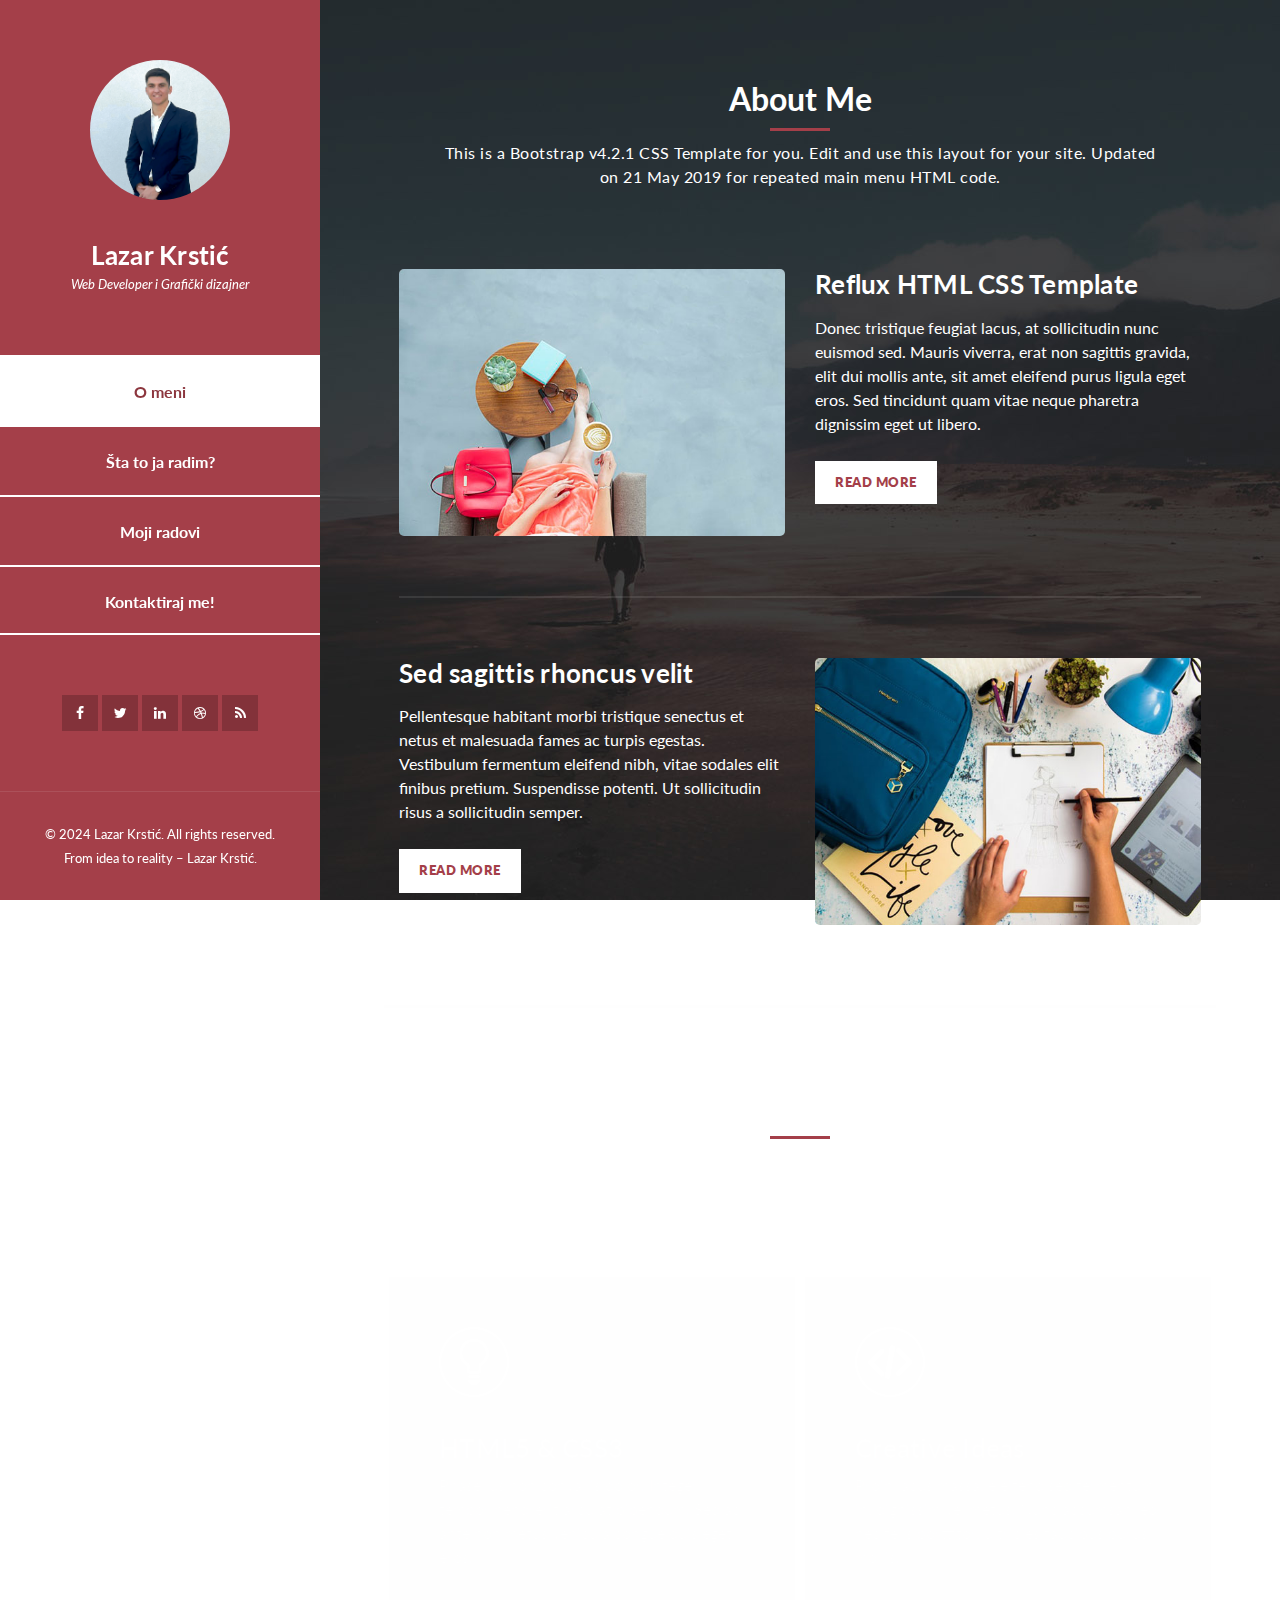
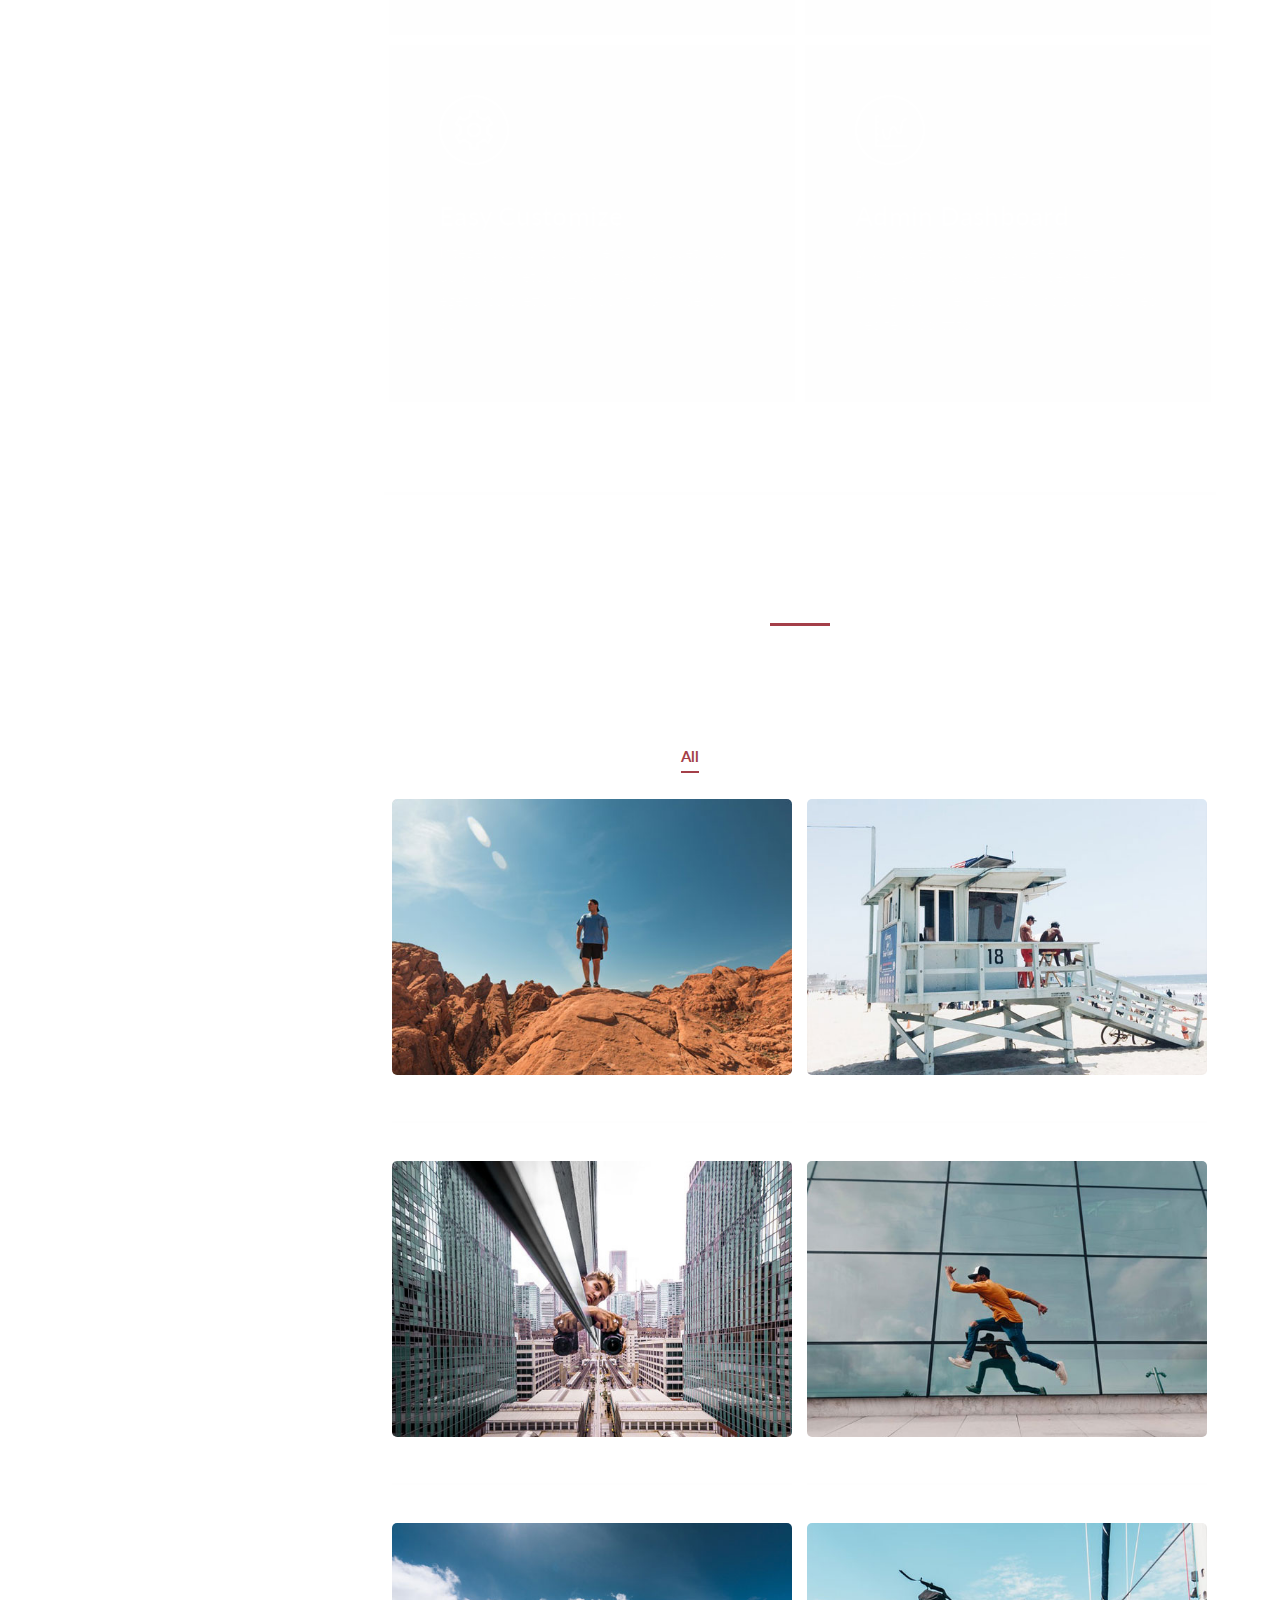
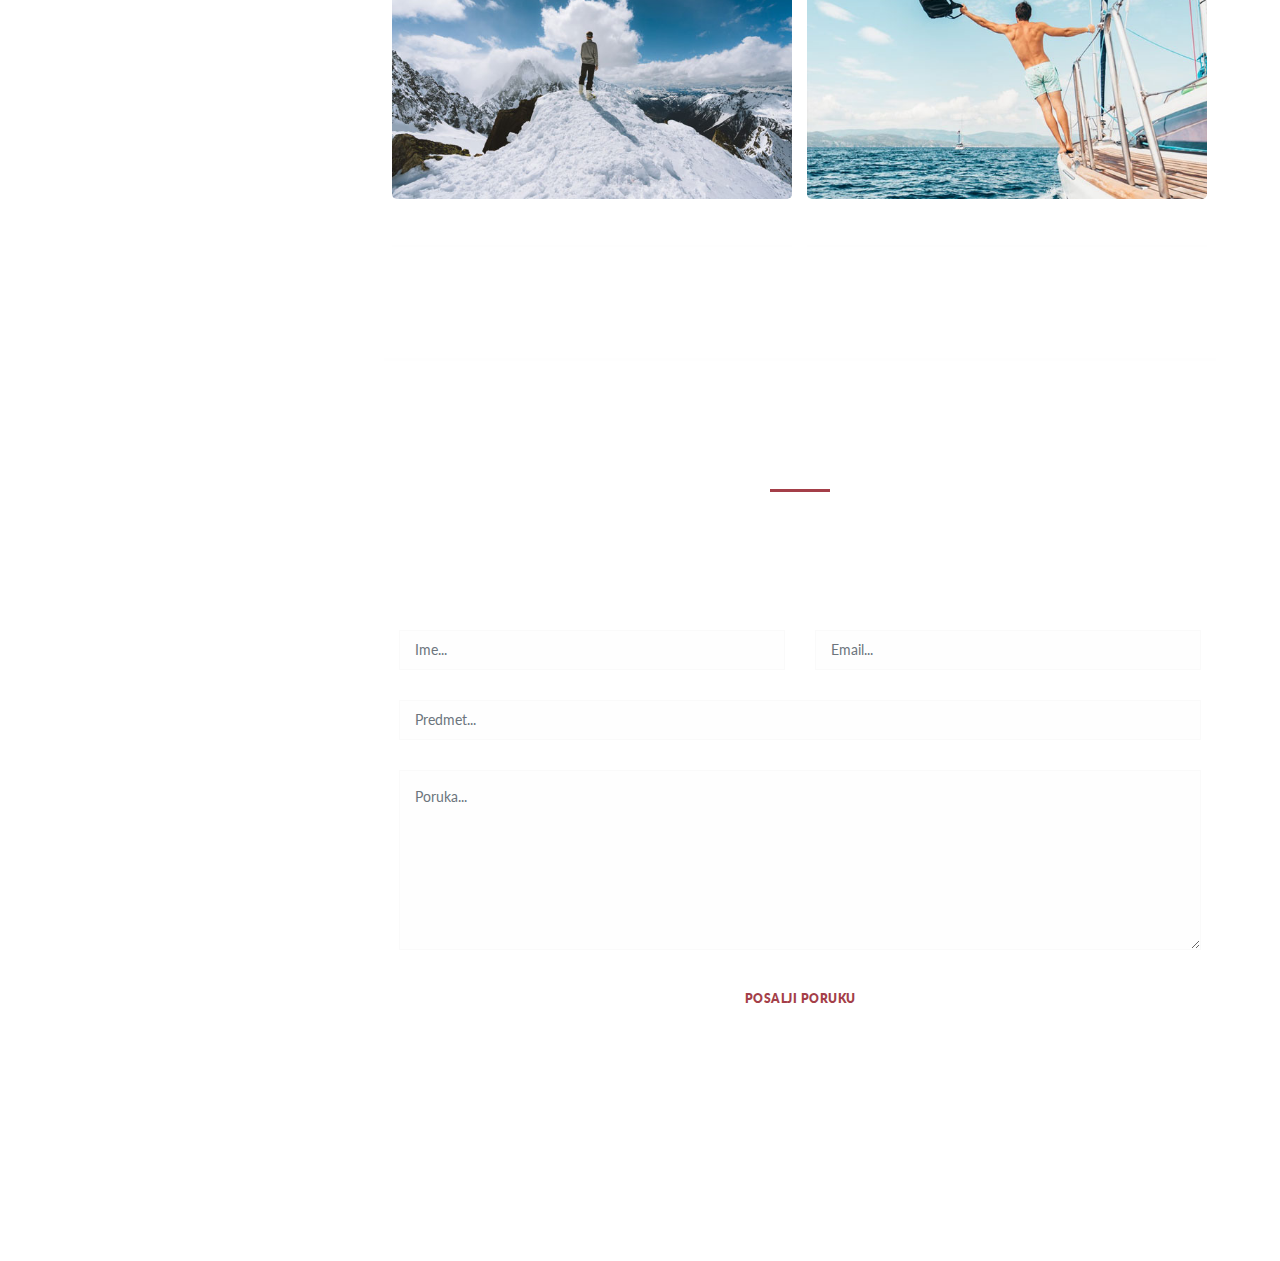
==== index.html @ d633ee65 "1.0" ====
<!DOCTYPE html>
<html lang="en">
  <head>
    <meta charset="utf-8" />
    <meta
      name="viewport"
      content="width=device-width, initial-scale=1, shrink-to-fit=no"
    />
    <meta name="description" content="" />
    <meta name="author" content="" />
    <link
      href="https://fonts.googleapis.com/css?family=Lato:100,300,400,700,900"
      rel="stylesheet"
    />

    <title>Lazar Krstić</title>
<!--
Reflux Template
https://templatemo.com/tm-531-reflux
-->
    <!-- Bootstrap core CSS -->
    <link href="vendor/bootstrap/css/bootstrap.min.css" rel="stylesheet" />

    <!-- Additional CSS Files -->
    <link rel="stylesheet" href="assets/css/fontawesome.css" />
    <link rel="stylesheet" href="assets/css/templatemo-style.css" />
    <link rel="stylesheet" href="assets/css/owl.css" />
    <link rel="stylesheet" href="assets/css/lightbox.css" />
  </head>

  <body>
    <div id="page-wraper">

      <div class="responsive-nav">
        <i class="fa fa-bars" id="menu-toggle"></i>
        <div id="menu" class="menu">
          <i class="fa fa-times" id="menu-close"></i>
          <div class="container">
            <div class="image">
              <a href="#"><img src="assets/images/author-image.jpg" alt="" /></a>
            </div>
            <div class="author-content">
              <h4>Lazar Krstić</h4>
              <span>Web Developer i Grafički dizajner</span>
            </div>
            <nav class="main-nav" role="navigation">
              <ul class="main-menu">
                <li><a href="#section1">O meni</a></li>
                <li><a href="#section2">Šta to ja radim?</a></li>
                <li><a href="#section3">Moji radovi</a></li>
                <li><a href="#section4">Kontaktiraj me!</a></li>
              </ul>
            </nav>
            <div class="social-network">
              <ul class="soial-icons">
                <li>
                  <a href="https://fb.com/templatemo"
                    ><i class="fa fa-facebook"></i
                  ></a>
                </li>
                <li>
                  <a href="#"><i class="fa fa-twitter"></i></a>
                </li>
                <li>
                  <a href="#"><i class="fa fa-linkedin"></i></a>
                </li>
                <li>
                  <a href="#"><i class="fa fa-dribbble"></i></a>
                </li>
                <li>
                  <a href="#"><i class="fa fa-rss"></i></a>
                </li>
              </ul>
            </div>
            <div class="copyright-text">
              <p>
                © 2024 Lazar Krstić. All rights reserved.
                From idea to reality – Lazar Krstić.
              </p>
            </div>
          </div>
        </div>
      </div>

      <section class="section about-me" data-section="section1">
        <div class="container">
          <div class="section-heading">
            <h2>About Me</h2>
            <div class="line-dec"></div>
            <span
              >This is a Bootstrap v4.2.1 CSS Template for you. Edit and use
              this layout for your site. Updated on 21 May 2019 for repeated main menu HTML code.</span
            >
          </div>
          <div class="left-image-post">
            <div class="row">
              <div class="col-md-6">
                <div class="left-image">
                  <img src="assets/images/left-image.jpg" alt="" />
                </div>
              </div>
              <div class="col-md-6">
                <div class="right-text">
                  <h4>Reflux HTML CSS Template</h4>
                  <p>
                    Donec tristique feugiat lacus, at sollicitudin nunc euismod
                    sed. Mauris viverra, erat non sagittis gravida, elit dui
                    mollis ante, sit amet eleifend purus ligula eget eros. Sed
                    tincidunt quam vitae neque pharetra dignissim eget ut
                    libero.
                  </p>
                  <div class="white-button">
                    <a href="#">Read More</a>
                  </div>
                </div>
              </div>
            </div>
          </div>
          <div class="right-image-post">
            <div class="row">
              <div class="col-md-6">
                <div class="left-text">
                  <h4>Sed sagittis rhoncus velit</h4>
                  <p>
                    Pellentesque habitant morbi tristique senectus et netus et
                    malesuada fames ac turpis egestas. Vestibulum fermentum
                    eleifend nibh, vitae sodales elit finibus pretium.
                    Suspendisse potenti. Ut sollicitudin risus a sollicitudin
                    semper.
                  </p>
                  <div class="white-button">
                    <a href="#">Read More</a>
                  </div>
                </div>
              </div>
              <div class="col-md-6">
                <div class="right-image">
                  <img src="assets/images/right-image.jpg" alt="" />
                </div>
              </div>
            </div>
          </div>
        </div>
      </section>

      <section class="section my-services" data-section="section2">
        <div class="container">
          <div class="section-heading">
            <h2>What I’m good at?</h2>
            <div class="line-dec"></div>
            <span
              >Curabitur leo felis, rutrum vitae varius eu, malesuada a tortor.
              Vestibulum congue leo et tellus aliquam, eu viverra nulla semper.
              Nullam eu faucibus diam. Donec eget massa ante.</span
            >
          </div>
          <div class="row">
            <div class="col-md-6">
              <div class="service-item">
                <div class="first-service-icon service-icon"></div>
                <h4>HTML5 &amp; CSS3</h4>
                <p>
                  Phasellus non convallis dolor. Integer tempor hendrerit arcu
                  at bibendum. Sed ac ante non metus vehicula congue quis eget
                  eros.
                </p>
              </div>
            </div>
            <div class="col-md-6">
              <div class="service-item">
                <div class="second-service-icon service-icon"></div>
                <h4>Creative Ideas</h4>
                <p>
                  Proin lacus massa, eleifend sed fermentum in, dignissim vel
                  metus. Nunc accumsan leo nec felis porttitor, ultricies
                  faucibus purus mollis.
                </p>
              </div>
            </div>
            <div class="col-md-6">
              <div class="service-item">
                <div class="third-service-icon service-icon"></div>
                <h4>Easy Customize</h4>
                <p>
                  Integer suscipit condimentum aliquet. Nam quis risus metus.
                  Nullam faucibus quam eget arcu pretium tincidunt. Nam libero
                  dui.
                </p>
              </div>
            </div>
            <div class="col-md-6">
              <div class="service-item">
                <div class="fourth-service-icon service-icon"></div>
                <h4>Admin Dashboard</h4>
                <p>
                  Vivamus et dui a massa venenatis fringilla. Proin lacus massa,
                  eleifend sed fermentum in, dignissim vel metus. Nunc accumsan
                  leo nec felis porttitor.
                </p>
              </div>
            </div>
          </div>
        </div>
      </section>

      <section class="section my-work" data-section="section3">
        <div class="container">
          <div class="section-heading">
            <h2>My Work</h2>
            <div class="line-dec"></div>
            <span
              >Aenean sollicitudin ex mauris, lobortis lobortis diam euismod sit
              amet. Duis ac elit vulputate, lobortis arcu quis, vehicula
              mauris.</span
            >
          </div>
          <div class="row">
            <div class="isotope-wrapper">
              <form class="isotope-toolbar">
                <label
                  ><input
                    type="radio"
                    data-type="*"
                    checked=""
                    name="isotope-filter"
                  />
                  <span>all</span></label
                >
                <label
                  ><input
                    type="radio"
                    data-type="people"
                    name="isotope-filter"
                  />
                  <span>people</span></label
                >
                <label
                  ><input
                    type="radio"
                    data-type="nature"
                    name="isotope-filter"
                  />
                  <span>nature</span></label
                >
                <label
                  ><input
                    type="radio"
                    data-type="animals"
                    name="isotope-filter"
                  />
                  <span>animals</span></label
                >
              </form>
              <div class="isotope-box">
                <div class="isotope-item" data-type="nature">
                  <figure class="snip1321">
                    <img
                      src="assets/images/portfolio-01.jpg"
                      alt="sq-sample26"
                    />
                    <figcaption>
                      <a
                        href="assets/images/portfolio-01.jpg"
                        data-lightbox="image-1"
                        data-title="Caption"
                        ><i class="fa fa-search"></i
                      ></a>
                      <h4>First Title</h4>
                      <span>free to use our template</span>
                    </figcaption>
                  </figure>
                </div>

                <div class="isotope-item" data-type="people">
                  <figure class="snip1321">
                    <img
                      src="assets/images/portfolio-02.jpg"
                      alt="sq-sample26"
                    />
                    <figcaption>
                      <a
                        href="assets/images/portfolio-02.jpg"
                        data-lightbox="image-1"
                        data-title="Caption"
                        ><i class="fa fa-search"></i
                      ></a>
                      <h4>Second Title</h4>
                      <span>please tell your friends</span>
                    </figcaption>
                  </figure>
                </div>

                <div class="isotope-item" data-type="animals">
                  <figure class="snip1321">
                    <img
                      src="assets/images/portfolio-03.jpg"
                      alt="sq-sample26"
                    />
                    <figcaption>
                      <a
                        href="assets/images/portfolio-03.jpg"
                        data-lightbox="image-1"
                        data-title="Caption"
                        ><i class="fa fa-search"></i
                      ></a>
                      <h4>Item Third</h4>
                      <span>customize anything</span>
                    </figcaption>
                  </figure>
                </div>

                <div class="isotope-item" data-type="people">
                  <figure class="snip1321">
                    <img
                      src="assets/images/portfolio-04.jpg"
                      alt="sq-sample26"
                    />
                    <figcaption>
                      <a
                        href="assets/images/portfolio-04.jpg"
                        data-lightbox="image-1"
                        data-title="Caption"
                        ><i class="fa fa-search"></i
                      ></a>
                      <h4>Item Fourth</h4>
                      <span>Re-distribution not allowed</span>
                    </figcaption>
                  </figure>
                </div>

                <div class="isotope-item" data-type="nature">
                  <figure class="snip1321">
                    <img
                      src="assets/images/portfolio-05.jpg"
                      alt="sq-sample26"
                    />
                    <figcaption>
                      <a
                        href="assets/images/portfolio-05.jpg"
                        data-lightbox="image-1"
                        data-title="Caption"
                        ><i class="fa fa-search"></i
                      ></a>
                      <h4>Fifth Awesome</h4>
                      <span>Ut sollicitudin risus</span>
                    </figcaption>
                  </figure>
                </div>

                <div class="isotope-item" data-type="animals">
                  <figure class="snip1321">
                    <img
                      src="assets/images/portfolio-06.jpg"
                      alt="sq-sample26"
                    />
                    <figcaption>
                      <a
                        href="assets/images/portfolio-06.jpg"
                        data-lightbox="image-1"
                        data-title="Caption"
                        ><i class="fa fa-search"></i
                      ></a>
                      <h4>Awesome Sixth</h4>
                      <span>Donec eget massa ante</span>
                    </figcaption>
                  </figure>
                </div>
              </div>
            </div>
          </div>
        </div>
      </section>

      <section class="section contact-me" data-section="section4">
        <div class="container">
          <div class="section-heading">
            <h2>Kontaktiraj me</h2>
            <div class="line-dec"></div>
            <span
              >Fusce eget nibh nec justo interdum condimentum. Morbi justo ex,
              efficitur at ante ac, tincidunt maximus ligula. Lorem ipsum dolor
              sit amet, consectetur adipiscing elit.</span
            >
          </div>
          <div class="row">
            <div class="right-content">
              <div class="container">
                <form id="contact" action="" method="post">
                  <div class="row">
                    <div class="col-md-6">
                      <fieldset>
                        <input
                          name="name"
                          type="text"
                          class="form-control"
                          id="name"
                          placeholder="Ime..."
                          required=""
                        />
                      </fieldset>
                    </div>
                    <div class="col-md-6">
                      <fieldset>
                        <input
                          name="email"
                          type="text"
                          class="form-control"
                          id="email"
                          placeholder="Email..."
                          required=""
                        />
                      </fieldset>
                    </div>
                    <div class="col-md-12">
                      <fieldset>
                        <input
                          name="subject"
                          type="text"
                          class="form-control"
                          id="subject"
                          placeholder="Predmet..."
                          required=""
                        />
                      </fieldset>
                    </div>
                    <div class="col-md-12">
                      <fieldset>
                        <textarea
                          name="message"
                          rows="6"
                          class="form-control"
                          id="message"
                          placeholder="Poruka..."
                          required=""
                        ></textarea>
                      </fieldset>
                    </div>
                    <div class="col-md-12">
                      <fieldset>
                        <button type="submit" id="form-submit" class="button">
                          Posalji poruku
                        </button>
                      </fieldset>
                    </div>
                  </div>
                </form>
              </div>
            </div>
          </div>
        </div>
      </section>
    </div>











    <!-- Scripts -->
    <!-- Bootstrap core JavaScript -->
    <script src="vendor/jquery/jquery.min.js"></script>
    <script src="vendor/bootstrap/js/bootstrap.bundle.min.js"></script>

    <script src="assets/js/isotope.min.js"></script>
    <script src="assets/js/owl-carousel.js"></script>
    <script src="assets/js/lightbox.js"></script>
    <script src="assets/js/custom.js"></script>
    <script>
      //according to loftblog tut
      $(".main-menu li:first").addClass("active");

      var showSection = function showSection(section, isAnimate) {
        var direction = section.replace(/#/, ""),
          reqSection = $(".section").filter(
            '[data-section="' + direction + '"]'
          ),
          reqSectionPos = reqSection.offset().top - 0;

        if (isAnimate) {
          $("body, html").animate(
            {
              scrollTop: reqSectionPos
            },
            800
          );
        } else {
          $("body, html").scrollTop(reqSectionPos);
        }
      };

      var checkSection = function checkSection() {
        $(".section").each(function() {
          var $this = $(this),
            topEdge = $this.offset().top - 80,
            bottomEdge = topEdge + $this.height(),
            wScroll = $(window).scrollTop();
          if (topEdge < wScroll && bottomEdge > wScroll) {
            var currentId = $this.data("section"),
              reqLink = $("a").filter("[href*=\\#" + currentId + "]");
            reqLink
              .closest("li")
              .addClass("active")
              .siblings()
              .removeClass("active");
          }
        });
      };

      $(".main-menu").on("click", "a", function(e) {
        e.preventDefault();
        showSection($(this).attr("href"), true);
      });

      $(window).scroll(function() {
        checkSection();
      });
    </script>
  </body>
</html>
---- assets/css/templatemo-style.css ----
/*

Reflux Template

https://templatemo.com/tm-531-reflux

*/

@import url(fontawesome.css);
@import url("https://fonts.googleapis.com/css?family=Lato:100,300,400,700,900");
body {
    font-family: 'Lato', sans-serif;
}

#page-wraper {
    background: url(../images/page-bg.jpg) no-repeat center center fixed;
    -webkit-background-size: cover;
    -moz-background-size: cover;
    -o-background-size: cover;
    background-size: cover;
    width: 100%;
}


/* Basic */

body {
    overflow-x: hidden;
}

input,
select,
textarea {
    outline: none;
}

a,
a:hover {
    text-decoration: none;
}

p {
    font-size: 16px;
    line-height: 24px;
    color: #fff;
}

h4 {
    font-size: 26px;
    font-weight: 700;
    color: #fff;
    letter-spacing: 0.25px;
}

img {
    width: 100%;
    overflow: hidden;
}

ul {
    padding: 0;
    margin: 0;
    list-style: none;
}

ul li {
    display: inline-block;
}

html {
    -webkit-box-sizing: border-box;
    -moz-box-sizing: border-box;
    box-sizing: border-box;
}

*,
*:before,
*:after {
    -webkit-box-sizing: inherit;
    -moz-box-sizing: inherit;
    box-sizing: inherit;
}

.clearfix {
    zoom: 1;
}

.clearfix:before,
.clearfix:after {
    content: "";
    display: table;
}

.clearfix:after {
    clear: both;
}

.container {
    margin: 0 auto;
}

.main-nav {
    text-align: center;
}

.main-nav li:last-child a {
    border-bottom: 2px solid #fff;
}

.main-nav li {
    display: block;
}

.main-nav li a {
    height: 70px;
    line-height: 70px;
    display: inline-block;
    font-size: 16px;
    font-weight: 700;
    color: #fff;
    width: 100%;
    transition: all 0.5s;
    border-top: 2px solid #fff;
}

.main-nav li:hover a,
.main-nav li.active a {
    background: #fff;
    color: #8c363e;
}

/* Sidebar Menu */

.menu .image {
    margin-top: 60px;
}

.menu .image img {
    width: 140px;
    height: 140px;
    border-radius: 50%;
    text-align: center;
}

.menu .author-content {
    margin: 40px 0px 60px 0px;
}

.menu .author-content h4 {
    margin-bottom: 0px;
}

.menu .author-content span {
    font-size: 13px;
    font-style: italic;
    color: #fff;
}

.menu .social-network {
    margin-top: 60px;
}

.menu .social-network ul li {
    margin: 0 3px;
}

.menu .social-network ul li a {
    width: 40px;
    height: 40px;
    display: inline-block;
    text-align: center;
    line-height: 40px;
    background-color: rgba(0, 0, 0, 0.2);
    color: #fff;
    font-size: 14px;
    transition: all 0.5s;
}

.menu .social-network ul li a:hover {
    background-color: #fff;
    color: #a43f49;
}

.menu .copyright-text {
    position: relative;
    margin-top: 60px;
}

.menu .copyright-text p {
    border-top: 1px solid rgba(250, 250, 250, 0.1);
    display: inline-block;
    width: 100%;
    padding-left: 30px;
    padding-right: 30px;
    padding-top: 30px;
    font-size: 13px;
}

.menu:before,
.menu:after {
    content: "";
    display: table;
}

.menu:after {
    clear: both;
}

.menu a {
    text-decoration: none;
    color: inherit;
}

.menu {
    text-align: center;
}

.menu::-webkit-scrollbar {
    display: none;
}

.menu {
    left: 10%;
  -webkit-transition: -webkit-transform 233ms cubic-bezier(0, 0, 0.21, 1);
  -webkit-overflow-scrolling: touch;
  background-color: #a43f49;
  box-sizing: border-box;
  height: 100vh;  
  max-height: 100vh !important;
  max-width: 80vw !important;
  min-width: 45px !important;
  outline: none;
  overflow-x: hidden !important;
  overflow-y: auto !important;
  padding: 0;
  position: fixed !important;
  top: calc(0px);  
  width: 20%;
  will-change: transform;
  z-index: 9999 !important;
}

.menu-toggle {
  color: #fff;
  cursor: pointer;
  font-size: 25px;
  position: fixed;
  right: 25px;
  top: 25px;
}

#menu-toggle {
    z-index: 999;
    cursor: pointer;
    position: fixed;
    top: 0;
    left: 0;
    color: #a43f49;
    background-color: #fff;
    width: 60px;
    height: 60px;
    text-align: center;
    display: inline-block;
    line-height: 60px;
}

.menu-close {
  cursor: pointer;
}

#menu-close {
    cursor: pointer;
    text-align: right;
    color: #a43f49;
    background-color: #fff;
    width: 100%;
    height: 60px;
    text-align: center;
    display: inline-block;
    line-height: 60px;
}


/* Section */

.section {
    color: #fff;
    width: 55%;
    right: 10%;
    left: 35%;
    position: relative;
    min-height: 100vh;
    padding-bottom: 80px;
    border-bottom: 3px solid rgba(250, 250, 250, 0.25);
}

.section-heading {
    text-align: center;
    padding: 80px 45px;
}

.section-heading h2 {
    font-size: 32px;
    font-weight: 700;
    color: #fff;
}

.section-heading .line-dec {
    width: 60px;
    height: 3px;
    background-color: #a43f49;
    margin: 10px auto;
}

.section-heading span {
    margin-top: 5px;
    font-size: 16px;
    color: #fff;
    letter-spacing: 0.5px;
}


/* Buttons */

.white-button a {
    display: inline-block;
    padding: 12px 20px;
    background-color: #fff;
    color: #a43f49;
    font-size: 13px;
    font-weight: 800;
    letter-spacing: 0.5px;
    text-transform: uppercase;
    transition: all 0.5s;
}

.white-button a:hover {
    background-color: #a43f49;
    color: #fff;
}

button {
    display: inline-block;
    padding: 10px 20px;
    background-color: #fff;
    color: #a43f49;
    font-size: 12px;
    font-weight: 800;
    letter-spacing: 0.5px;
    text-transform: uppercase;
    transition: all 0.5s;
    border: none;
    outline: none;
    cursor: pointer;
}

button:hover {
    outline: none;
    background-color: #a43f49;
    color: #fff;
}


/* Left & Right Post */

.right-image-post {
    margin-top: 60px;
    padding-top: 60px;
    border-top: 2px solid rgba(250, 250, 250, 0.1);
}

.left-image img,
.right-image img {
    border-radius: 5px;
}

.right-image-post h4,
.left-image-post h4 {
    margin-top: 30px;
}

.right-image-post p,
.left-image-post p {
    margin-top: 20px;
}

.right-image-post .white-button,
.left-image-post .white-button {
    margin-top: 30px;
}


/* Services */

.my-services .col-md-6 {
    padding-left: 5px;
    padding-right: 5px;
}

.service-item {
    margin-bottom: 10px;
    padding: 50px;
    background-color: rgba(250, 250, 250, 0.1);
    transition: all 0.5s;
}

.service-item h4 {
    transition: all 0.5s;
}

.service-item p {
    transition: all 0.5s;
}

.service-item:hover {
    background-color: rgba(250, 250, 250, 1);
}

.service-item:hover h4 {
    color: #1e1e1e;
}

.service-item:hover p {
    color: #4a4a4a;
}

.service-item .service-icon {
    width: 70px;
    height: 70px;
    display: inline-block;
    margin-bottom: 30px;
    background-size: cover;
    background-repeat: no-repeat;
    transition: all 0.5s;
}

.service-item .first-service-icon {
    background-image: url(../images/first-white-icon.png);
}

.service-item:hover .first-service-icon {
    background-image: url(../images/first-main-icon.png);
}

.service-item .second-service-icon {
    background-image: url(../images/second-white-icon.png);
}

.service-item:hover .second-service-icon {
    background-image: url(../images/second-main-icon.png);
}

.service-item .third-service-icon {
    background-image: url(../images/third-white-icon.png);
}

.service-item:hover .third-service-icon {
    background-image: url(../images/third-main-icon.png);
}

.service-item .fourth-service-icon {
    background-image: url(../images/fourth-white-icon.png);
}

.service-item:hover .fourth-service-icon {
    background-image: url(../images/fourth-main-icon.png);
}


/* My Work */

section.my-work .section-heading {
    text-align: center;
    padding: 80px 45px 50px 45px;
}

.isotope-wrapper {
    position: relative;
    width: 100%;
    margin: auto;
}

.isotope-toolbar input[type="radio"] {
    display: none;
}

.isotope-toolbar span {
    text-transform: capitalize;
    display: inline-block;
    margin-right: 15px;
    padding-bottom: 3px;
    font-size: 15px;
    font-weight: 700;
    border-bottom: 2px solid transparent;
    transform: ease-in-out 0.5s;
    cursor: pointer;
}

.isotope-toolbar input[type="radio"]:checked + span {
    color: #a43f49;
    border-bottom: 2px solid #a43f49;
}

.isotope-box {
    position: relative;
    width: 100%;
}

.isotope-toolbar {
    text-align: center;
    margin: 10px;
}

.isotope-toolbar p {
    border-top: 1px solid #fff;
    padding-top: 15px;
}

.isotope-toolbar a {
    color: #fff;
}

.isotope-item {
    position: relative;
    width: 48%;
    margin: 1%;
    border-bottom: 2px solid rgba(250,250,250,0.1);
    padding-bottom: 30px;
    margin-bottom: 30px;
}

.isotope-item img {
    top: 0;
    left: 0;
    width: 100%;
    height: 100%;
    border-radius: 5px;
}

.lazyload {
    background: #f7f7f7;
}

.lazyloading {
    background: #f7f7f7 url(//afarkas.github.io/lazysizes/assets/imgs/loader.gif) no-repeat center;
    min-height: 60px;
}

figure.snip1321 {
  overflow: hidden;
  text-align: center;
  -webkit-perspective: 50em;
  perspective: 50em;
}
figure.snip1321 * {
  -webkit-box-sizing: padding-box;
  box-sizing: padding-box;
  -webkit-transition: all 0.2s ease-out;
  transition: all 0.2s ease-out;
}
figure.snip1321 figcaption {
  top: 50%;
  left: 20px;
  right: 20px;
  position: absolute;
  opacity: 0;
  z-index: 1;
}
figure.snip1321 h4 {
    margin-top: 15px;
  margin-bottom: 5px;
  color: #232323;
}
figure.snip1321 span {
    font-size: 14px;
    font-style: italic;
    display: block;
    color: #7a7a7a;
}
figure.snip1321 i {
  position: relative!important;
  font-size: 18px;
  background-color: #a43f49;
  width: 40px;
  height: 40px;
  display: inline-block;
  text-align: center;
  line-height: 40px;
  border-radius: 5px;
  color: #fff;
}
figure.snip1321:after {
  background-color: #ffffff;
  position: absolute;
  content: "";
  display: block;
  top: 20px;
  left: 20px;
  right: 20px;
  bottom: 20px;
  -webkit-transition: all 0.4s ease-in-out;
  transition: all 0.4s ease-in-out;
  -webkit-transform: rotateX(-90deg);
  transform: rotateX(-90deg);
  -webkit-transform-origin: 50% 50%;
  -ms-transform-origin: 50% 50%;
  transform-origin: 50% 50%;
  opacity: 0;
}
figure.snip1321 a {
  left: 0;
  right: 0;
  top: 0;
  bottom: 0;
  z-index: 1;
}
figure.snip1321:hover figcaption,
figure.snip1321.hover figcaption {
  -webkit-transform: translateY(-50%);
  transform: translateY(-50%);
  opacity: 1;
  -webkit-transition-delay: 0.2s;
  transition-delay: 0.2s;
}
figure.snip1321:hover:after,
figure.snip1321.hover:after {
  -webkit-transform: rotateX(0);
  transform: rotateX(0);
  opacity: 0.9;
}


/* Contact Me */

section.contact-me {
    border-bottom: none;
}

#contact input {
    background-color: rgba(250,250,250,0.1);
    border: 1px solid rgba(250,250,250,1);
    border-radius: 0px;
    margin-bottom: 30px;
    color: #fff;
    font-size: 14px;
    height: 40px;
    line-height: 40px;
    width: 100%;
    padding-left: 15px;
}

#contact input:focus {
    outline: none;
    box-shadow: none;
}

#contact textarea {
    background-color: rgba(250,250,250,0.1);
    border: 1px solid rgba(250,250,250,1);
    border-radius: 0px;
    margin-bottom: 30px;
    color: #fff;
    font-size: 14px;
    height: 180px;
    max-height: 220px;
    line-height: 40px;
    width: 100%;
    padding-left: 15px;
}

#contact textarea:focus {
    outline: none;
    box-shadow: none;
}

#contact {
    text-align: center;
}

@media screen and (max-width: 1680px) {
    .menu {
        left: 5%;
    }

    .section {
        color: #fff;
        width: 65%;
        right: 5%;
        left: 30%;
    }
}

@media screen and (max-width: 1680px) and (min-width: 846px) { 
    .menu .social-network ul li a {
        width: 36px;
        height: 36px;
        line-height: 36px;
    }

    .menu .social-network ul li {
        margin: 0;
    }

    .menu .image {
        margin-top: 60px;
    }
}

@media screen and (max-width: 1280px) {
    .menu {
        left: 0%;
    }

    .right-image-post h4,
    .left-image-post h4 {
        margin-top: 0px;
    }

    .right-image-post p,
    .left-image-post p {
        margin-top: 15px;
    }

    .right-image-post .white-button,
    .left-image-post .white-button {
        margin-top: 25px;
    }

}

.menu .container {
    padding-left: 0;
    padding-right: 0;
}

@media screen and (max-width: 1280px) and (min-width: 846px) {
    .menu {
        width: 25%;
    }
}

#menu-toggle,
#menu-close {
    display: none;
}  

@media screen and (max-width: 845px) {        
    #menu-toggle,
    #menu-close {
        display: inline-block;
    }    

    .menu {        
        width: 320px;
        -webkit-transform: translateX(-100%) !important;
        transform: translateX(-100%) !important;
        transition: -webkit-transform 233ms cubic-bezier(0, 0, 0.21, 1);
        transition: transform 233ms cubic-bezier(0, 0, 0.21, 1);
        transition: transform 233ms cubic-bezier(0, 0, 0.21, 1), -webkit-transform 233ms cubic-bezier(0, 0, 0.21, 1);
    }

    .menu .image {
        margin-top: 40px;        
    }

    .menu .image img {
        width: 120px;
        height: 120px;
    }

    .menu .author-content {
        margin: 20px 0px 40px 0px;
    }

    .menu .container {
        padding-left: 15px;
        padding-right: 15px;
    }

    .menu.open {
        display: inline-block;
        -webkit-transform: translateX(0) !important;
                transform: translateX(0) !important;
    }

    .responsive-nav {
        display: inline-block;
    }
    .section {
        width: 94%;
        right: 3%;
        left: 3%;
    }
    .isotope-item {
        width: 94%;
        margin: 3%;
    }
    .left-image-post img {
        margin-bottom: 30px;
    }
    .right-image-post img {
        margin-top: 30px;
    }
    .isotope-item {
        border-bottom: none;
        text-align: center;
    }
    .isotope-toolbar {
        margin-bottom: 20px;
    }
}
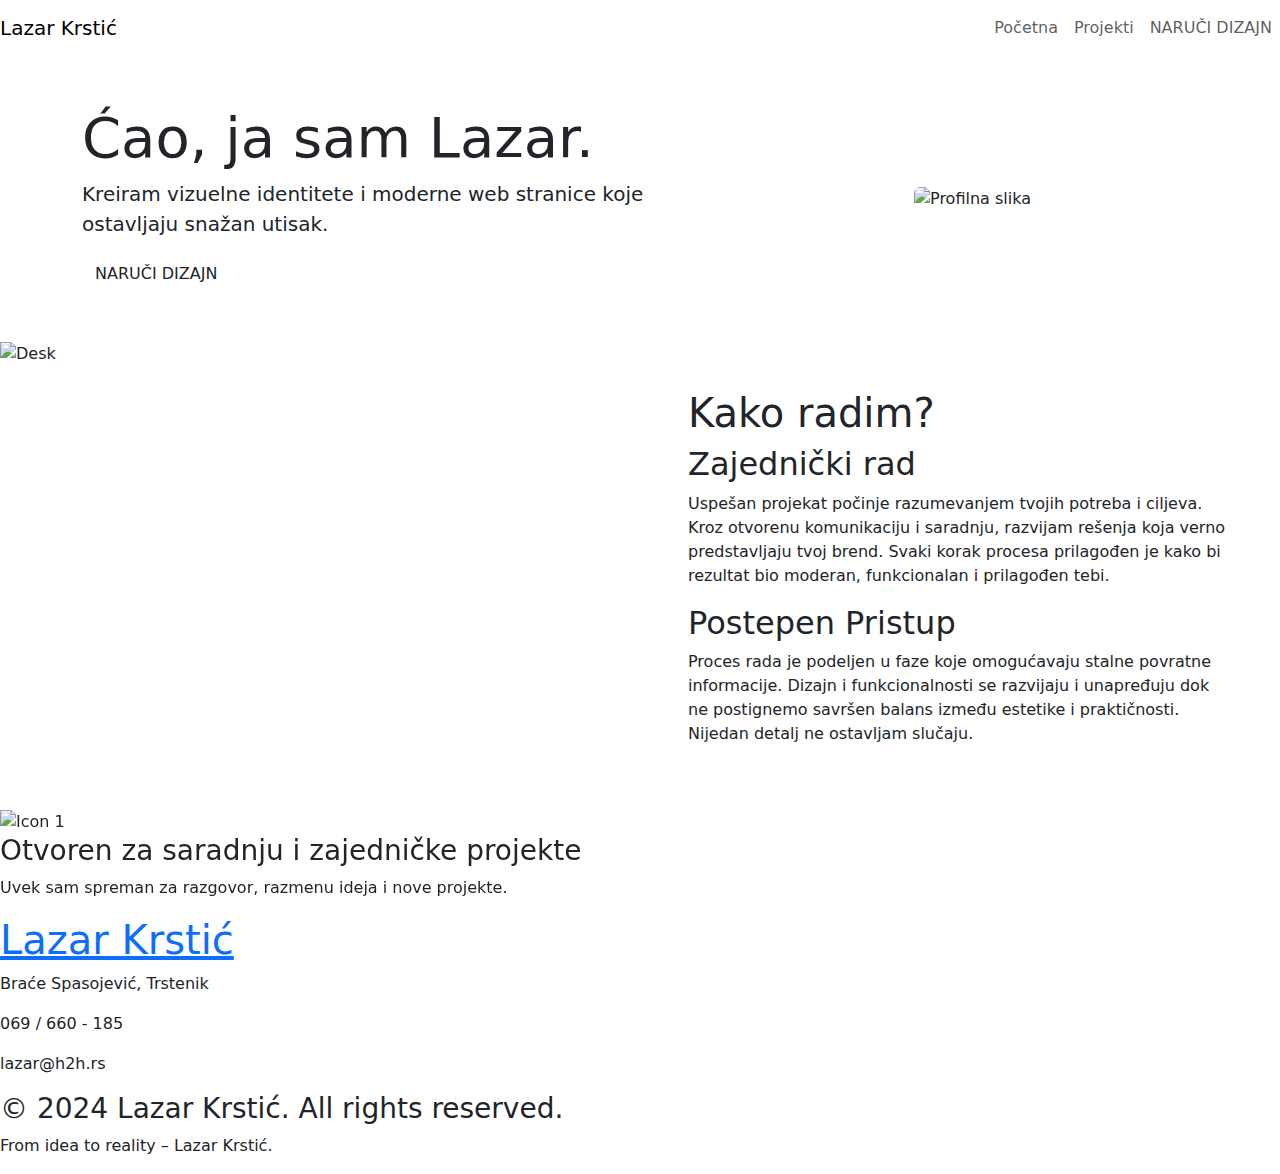
==== commit b0a6ca9a: "Add files via upload" ====
--- a/index.html
+++ b/index.html
@@ -1,524 +1,137 @@
-<!DOCTYPE html>
-<html lang="en">
-  <head>
-    <meta charset="utf-8" />
-    <meta
-      name="viewport"
-      content="width=device-width, initial-scale=1, shrink-to-fit=no"
-    />
-    <meta name="description" content="" />
-    <meta name="author" content="" />
-    <link
-      href="https://fonts.googleapis.com/css?family=Lato:100,300,400,700,900"
-      rel="stylesheet"
-    />
-
-    <title>Lazar Krstić</title>
-<!--
-Reflux Template
-https://templatemo.com/tm-531-reflux
--->
-    <!-- Bootstrap core CSS -->
-    <link href="vendor/bootstrap/css/bootstrap.min.css" rel="stylesheet" />
-
-    <!-- Additional CSS Files -->
-    <link rel="stylesheet" href="assets/css/fontawesome.css" />
-    <link rel="stylesheet" href="assets/css/templatemo-style.css" />
-    <link rel="stylesheet" href="assets/css/owl.css" />
-    <link rel="stylesheet" href="assets/css/lightbox.css" />
-  </head>
-
-  <body>
-    <div id="page-wraper">
-
-      <div class="responsive-nav">
-        <i class="fa fa-bars" id="menu-toggle"></i>
-        <div id="menu" class="menu">
-          <i class="fa fa-times" id="menu-close"></i>
-          <div class="container">
-            <div class="image">
-              <a href="#"><img src="assets/images/author-image.jpg" alt="" /></a>
-            </div>
-            <div class="author-content">
-              <h4>Lazar Krstić</h4>
-              <span>Web Developer i Grafički dizajner</span>
-            </div>
-            <nav class="main-nav" role="navigation">
-              <ul class="main-menu">
-                <li><a href="#section1">O meni</a></li>
-                <li><a href="#section2">Šta to ja radim?</a></li>
-                <li><a href="#section3">Moji radovi</a></li>
-                <li><a href="#section4">Kontaktiraj me!</a></li>
-              </ul>
-            </nav>
-            <div class="social-network">
-              <ul class="soial-icons">
-                <li>
-                  <a href="https://fb.com/templatemo"
-                    ><i class="fa fa-facebook"></i
-                  ></a>
-                </li>
-                <li>
-                  <a href="#"><i class="fa fa-twitter"></i></a>
-                </li>
-                <li>
-                  <a href="#"><i class="fa fa-linkedin"></i></a>
-                </li>
-                <li>
-                  <a href="#"><i class="fa fa-dribbble"></i></a>
-                </li>
-                <li>
-                  <a href="#"><i class="fa fa-rss"></i></a>
-                </li>
-              </ul>
-            </div>
-            <div class="copyright-text">
-              <p>
-                © 2024 Lazar Krstić. All rights reserved.
-                From idea to reality – Lazar Krstić.
-              </p>
-            </div>
-          </div>
-        </div>
-      </div>
-
-      <section class="section about-me" data-section="section1">
-        <div class="container">
-          <div class="section-heading">
-            <h2>About Me</h2>
-            <div class="line-dec"></div>
-            <span
-              >This is a Bootstrap v4.2.1 CSS Template for you. Edit and use
-              this layout for your site. Updated on 21 May 2019 for repeated main menu HTML code.</span
-            >
-          </div>
-          <div class="left-image-post">
-            <div class="row">
-              <div class="col-md-6">
-                <div class="left-image">
-                  <img src="assets/images/left-image.jpg" alt="" />
-                </div>
-              </div>
-              <div class="col-md-6">
-                <div class="right-text">
-                  <h4>Reflux HTML CSS Template</h4>
-                  <p>
-                    Donec tristique feugiat lacus, at sollicitudin nunc euismod
-                    sed. Mauris viverra, erat non sagittis gravida, elit dui
-                    mollis ante, sit amet eleifend purus ligula eget eros. Sed
-                    tincidunt quam vitae neque pharetra dignissim eget ut
-                    libero.
-                  </p>
-                  <div class="white-button">
-                    <a href="#">Read More</a>
-                  </div>
-                </div>
-              </div>
-            </div>
-          </div>
-          <div class="right-image-post">
-            <div class="row">
-              <div class="col-md-6">
-                <div class="left-text">
-                  <h4>Sed sagittis rhoncus velit</h4>
-                  <p>
-                    Pellentesque habitant morbi tristique senectus et netus et
-                    malesuada fames ac turpis egestas. Vestibulum fermentum
-                    eleifend nibh, vitae sodales elit finibus pretium.
-                    Suspendisse potenti. Ut sollicitudin risus a sollicitudin
-                    semper.
-                  </p>
-                  <div class="white-button">
-                    <a href="#">Read More</a>
-                  </div>
-                </div>
-              </div>
-              <div class="col-md-6">
-                <div class="right-image">
-                  <img src="assets/images/right-image.jpg" alt="" />
-                </div>
-              </div>
-            </div>
-          </div>
-        </div>
-      </section>
-
-      <section class="section my-services" data-section="section2">
-        <div class="container">
-          <div class="section-heading">
-            <h2>What I’m good at?</h2>
-            <div class="line-dec"></div>
-            <span
-              >Curabitur leo felis, rutrum vitae varius eu, malesuada a tortor.
-              Vestibulum congue leo et tellus aliquam, eu viverra nulla semper.
-              Nullam eu faucibus diam. Donec eget massa ante.</span
-            >
-          </div>
-          <div class="row">
-            <div class="col-md-6">
-              <div class="service-item">
-                <div class="first-service-icon service-icon"></div>
-                <h4>HTML5 &amp; CSS3</h4>
-                <p>
-                  Phasellus non convallis dolor. Integer tempor hendrerit arcu
-                  at bibendum. Sed ac ante non metus vehicula congue quis eget
-                  eros.
-                </p>
-              </div>
-            </div>
-            <div class="col-md-6">
-              <div class="service-item">
-                <div class="second-service-icon service-icon"></div>
-                <h4>Creative Ideas</h4>
-                <p>
-                  Proin lacus massa, eleifend sed fermentum in, dignissim vel
-                  metus. Nunc accumsan leo nec felis porttitor, ultricies
-                  faucibus purus mollis.
-                </p>
-              </div>
-            </div>
-            <div class="col-md-6">
-              <div class="service-item">
-                <div class="third-service-icon service-icon"></div>
-                <h4>Easy Customize</h4>
-                <p>
-                  Integer suscipit condimentum aliquet. Nam quis risus metus.
-                  Nullam faucibus quam eget arcu pretium tincidunt. Nam libero
-                  dui.
-                </p>
-              </div>
-            </div>
-            <div class="col-md-6">
-              <div class="service-item">
-                <div class="fourth-service-icon service-icon"></div>
-                <h4>Admin Dashboard</h4>
-                <p>
-                  Vivamus et dui a massa venenatis fringilla. Proin lacus massa,
-                  eleifend sed fermentum in, dignissim vel metus. Nunc accumsan
-                  leo nec felis porttitor.
-                </p>
-              </div>
-            </div>
-          </div>
-        </div>
-      </section>
-
-      <section class="section my-work" data-section="section3">
-        <div class="container">
-          <div class="section-heading">
-            <h2>My Work</h2>
-            <div class="line-dec"></div>
-            <span
-              >Aenean sollicitudin ex mauris, lobortis lobortis diam euismod sit
-              amet. Duis ac elit vulputate, lobortis arcu quis, vehicula
-              mauris.</span
-            >
-          </div>
-          <div class="row">
-            <div class="isotope-wrapper">
-              <form class="isotope-toolbar">
-                <label
-                  ><input
-                    type="radio"
-                    data-type="*"
-                    checked=""
-                    name="isotope-filter"
-                  />
-                  <span>all</span></label
-                >
-                <label
-                  ><input
-                    type="radio"
-                    data-type="people"
-                    name="isotope-filter"
-                  />
-                  <span>people</span></label
-                >
-                <label
-                  ><input
-                    type="radio"
-                    data-type="nature"
-                    name="isotope-filter"
-                  />
-                  <span>nature</span></label
-                >
-                <label
-                  ><input
-                    type="radio"
-                    data-type="animals"
-                    name="isotope-filter"
-                  />
-                  <span>animals</span></label
-                >
-              </form>
-              <div class="isotope-box">
-                <div class="isotope-item" data-type="nature">
-                  <figure class="snip1321">
-                    <img
-                      src="assets/images/portfolio-01.jpg"
-                      alt="sq-sample26"
-                    />
-                    <figcaption>
-                      <a
-                        href="assets/images/portfolio-01.jpg"
-                        data-lightbox="image-1"
-                        data-title="Caption"
-                        ><i class="fa fa-search"></i
-                      ></a>
-                      <h4>First Title</h4>
-                      <span>free to use our template</span>
-                    </figcaption>
-                  </figure>
-                </div>
-
-                <div class="isotope-item" data-type="people">
-                  <figure class="snip1321">
-                    <img
-                      src="assets/images/portfolio-02.jpg"
-                      alt="sq-sample26"
-                    />
-                    <figcaption>
-                      <a
-                        href="assets/images/portfolio-02.jpg"
-                        data-lightbox="image-1"
-                        data-title="Caption"
-                        ><i class="fa fa-search"></i
-                      ></a>
-                      <h4>Second Title</h4>
-                      <span>please tell your friends</span>
-                    </figcaption>
-                  </figure>
-                </div>
-
-                <div class="isotope-item" data-type="animals">
-                  <figure class="snip1321">
-                    <img
-                      src="assets/images/portfolio-03.jpg"
-                      alt="sq-sample26"
-                    />
-                    <figcaption>
-                      <a
-                        href="assets/images/portfolio-03.jpg"
-                        data-lightbox="image-1"
-                        data-title="Caption"
-                        ><i class="fa fa-search"></i
-                      ></a>
-                      <h4>Item Third</h4>
-                      <span>customize anything</span>
-                    </figcaption>
-                  </figure>
-                </div>
-
-                <div class="isotope-item" data-type="people">
-                  <figure class="snip1321">
-                    <img
-                      src="assets/images/portfolio-04.jpg"
-                      alt="sq-sample26"
-                    />
-                    <figcaption>
-                      <a
-                        href="assets/images/portfolio-04.jpg"
-                        data-lightbox="image-1"
-                        data-title="Caption"
-                        ><i class="fa fa-search"></i
-                      ></a>
-                      <h4>Item Fourth</h4>
-                      <span>Re-distribution not allowed</span>
-                    </figcaption>
-                  </figure>
-                </div>
-
-                <div class="isotope-item" data-type="nature">
-                  <figure class="snip1321">
-                    <img
-                      src="assets/images/portfolio-05.jpg"
-                      alt="sq-sample26"
-                    />
-                    <figcaption>
-                      <a
-                        href="assets/images/portfolio-05.jpg"
-                        data-lightbox="image-1"
-                        data-title="Caption"
-                        ><i class="fa fa-search"></i
-                      ></a>
-                      <h4>Fifth Awesome</h4>
-                      <span>Ut sollicitudin risus</span>
-                    </figcaption>
-                  </figure>
-                </div>
-
-                <div class="isotope-item" data-type="animals">
-                  <figure class="snip1321">
-                    <img
-                      src="assets/images/portfolio-06.jpg"
-                      alt="sq-sample26"
-                    />
-                    <figcaption>
-                      <a
-                        href="assets/images/portfolio-06.jpg"
-                        data-lightbox="image-1"
-                        data-title="Caption"
-                        ><i class="fa fa-search"></i
-                      ></a>
-                      <h4>Awesome Sixth</h4>
-                      <span>Donec eget massa ante</span>
-                    </figcaption>
-                  </figure>
-                </div>
-              </div>
-            </div>
-          </div>
-        </div>
-      </section>
-
-      <section class="section contact-me" data-section="section4">
-        <div class="container">
-          <div class="section-heading">
-            <h2>Kontaktiraj me</h2>
-            <div class="line-dec"></div>
-            <span
-              >Fusce eget nibh nec justo interdum condimentum. Morbi justo ex,
-              efficitur at ante ac, tincidunt maximus ligula. Lorem ipsum dolor
-              sit amet, consectetur adipiscing elit.</span
-            >
-          </div>
-          <div class="row">
-            <div class="right-content">
-              <div class="container">
-                <form id="contact" action="" method="post">
-                  <div class="row">
-                    <div class="col-md-6">
-                      <fieldset>
-                        <input
-                          name="name"
-                          type="text"
-                          class="form-control"
-                          id="name"
-                          placeholder="Ime..."
-                          required=""
-                        />
-                      </fieldset>
-                    </div>
-                    <div class="col-md-6">
-                      <fieldset>
-                        <input
-                          name="email"
-                          type="text"
-                          class="form-control"
-                          id="email"
-                          placeholder="Email..."
-                          required=""
-                        />
-                      </fieldset>
-                    </div>
-                    <div class="col-md-12">
-                      <fieldset>
-                        <input
-                          name="subject"
-                          type="text"
-                          class="form-control"
-                          id="subject"
-                          placeholder="Predmet..."
-                          required=""
-                        />
-                      </fieldset>
-                    </div>
-                    <div class="col-md-12">
-                      <fieldset>
-                        <textarea
-                          name="message"
-                          rows="6"
-                          class="form-control"
-                          id="message"
-                          placeholder="Poruka..."
-                          required=""
-                        ></textarea>
-                      </fieldset>
-                    </div>
-                    <div class="col-md-12">
-                      <fieldset>
-                        <button type="submit" id="form-submit" class="button">
-                          Posalji poruku
-                        </button>
-                      </fieldset>
-                    </div>
-                  </div>
-                </form>
-              </div>
-            </div>
-          </div>
-        </div>
-      </section>
-    </div>
-
-
-
-
-
-
-
-
-
-
-
-    <!-- Scripts -->
-    <!-- Bootstrap core JavaScript -->
-    <script src="vendor/jquery/jquery.min.js"></script>
-    <script src="vendor/bootstrap/js/bootstrap.bundle.min.js"></script>
-
-    <script src="assets/js/isotope.min.js"></script>
-    <script src="assets/js/owl-carousel.js"></script>
-    <script src="assets/js/lightbox.js"></script>
-    <script src="assets/js/custom.js"></script>
-    <script>
-      //according to loftblog tut
-      $(".main-menu li:first").addClass("active");
-
-      var showSection = function showSection(section, isAnimate) {
-        var direction = section.replace(/#/, ""),
-          reqSection = $(".section").filter(
-            '[data-section="' + direction + '"]'
-          ),
-          reqSectionPos = reqSection.offset().top - 0;
-
-        if (isAnimate) {
-          $("body, html").animate(
-            {
-              scrollTop: reqSectionPos
-            },
-            800
-          );
-        } else {
-          $("body, html").scrollTop(reqSectionPos);
-        }
-      };
-
-      var checkSection = function checkSection() {
-        $(".section").each(function() {
-          var $this = $(this),
-            topEdge = $this.offset().top - 80,
-            bottomEdge = topEdge + $this.height(),
-            wScroll = $(window).scrollTop();
-          if (topEdge < wScroll && bottomEdge > wScroll) {
-            var currentId = $this.data("section"),
-              reqLink = $("a").filter("[href*=\\#" + currentId + "]");
-            reqLink
-              .closest("li")
-              .addClass("active")
-              .siblings()
-              .removeClass("active");
-          }
-        });
-      };
-
-      $(".main-menu").on("click", "a", function(e) {
-        e.preventDefault();
-        showSection($(this).attr("href"), true);
-      });
-
-      $(window).scroll(function() {
-        checkSection();
-      });
-    </script>
-  </body>
-</html>
+<!doctype html>
+<html lang="en">
+  <head>
+    <meta charset="utf-8">
+    <meta name="viewport" content="width=device-width, initial-scale=1">
+    <title>LK-Početna</title>
+    <link rel="icon" href="assets/icon.png" type="image/png"> <!-- Dodato za favicon -->
+    <link href="https://cdn.jsdelivr.net/npm/bootstrap@5.3.3/dist/css/bootstrap.min.css" rel="stylesheet" integrity="sha384-QWTKZyjpPEjISv5WaRU9OFeRpok6YctnYmDr5pNlyT2bRjXh0JMhjY6hW+ALEwIH" crossorigin="anonymous">
+    <link rel="stylesheet" href="css/style.css">
+    <link rel="stylesheet" href="https://cdn.jsdelivr.net/npm/swiper@11/swiper-bundle.min.css"/>
+    <link rel="stylesheet" href="https://unpkg.com/swiper/swiper-bundle.min.css">
+
+
+</head>
+  <body>
+    <!-- Custom cursor -->
+    <div class="custom-cursor"></div>
+    
+    <!-- Navbar -->
+    <nav class="navbar navbar-expand-lg">
+      <a class="navbar-brand" href="index.html">Lazar Krstić</a>
+      <button class="navbar-toggler" type="button" data-bs-toggle="collapse" data-bs-target="#navbarNav" aria-controls="navbarNav" aria-expanded="false" aria-label="Toggle navigation">
+        <span class="navbar-toggler-icon"></span>
+      </button>
+      <div class="collapse navbar-collapse justify-content-end" id="navbarNav">
+        <ul class="navbar-nav">
+          <li class="nav-item">
+            <a class="nav-link" id="home-link" href="index.html">Početna</a>
+          </li>
+          <li class="nav-item">
+            <a class="nav-link" id="projects-link" href="projects.html">Projekti</a>
+          </li>
+          <li class="nav-item">
+            <a class="nav-link button-link" id="order-link" href="order.html">NARUČI DIZAJN</a>
+          </li>
+        </ul>
+      </div>
+    </nav>
+
+    <!-- Intro section -->
+    <section class="intro-section">
+      <div class="container py-5">
+        <div class="row align-items-center">
+          <div class="col-md-7">
+            <h1 class="display-4">Ćao, ja sam Lazar.</h1>
+            <p class="lead">Kreiram vizuelne identitete i moderne web stranice koje ostavljaju snažan utisak.</p>
+            <a href="order.html" class="btn">NARUČI DIZAJN</a>
+          </div>
+          <div class="col-md-5 text-center">
+            <img src="assets/profile.png" alt="Profilna slika" class="img-fluid rounded">
+          </div>
+        </div>
+      </div>
+    </section>
+
+    <!-- Work Method section -->
+    <section class="container-fluid work-method"> 
+      <div class="row"> 
+        <div class="col-md-6 p-0"> 
+          <img src="assets/deskKrle.png" alt="Desk" class="img-fluid"> 
+        </div> 
+        <div class="col-md-6 p-4 d-flex align-items-center justify-content-center"> 
+          <div class="text-left p-md-4">
+            <h1 class="title">Kako radim?</h1> 
+            <h2 class="subtitle">Zajednički rad</h2> 
+            <p class="text">Uspešan projekat počinje razumevanjem tvojih potreba i ciljeva. Kroz otvorenu komunikaciju i saradnju, razvijam rešenja koja verno predstavljaju tvoj brend. Svaki korak procesa prilagođen je kako bi rezultat bio moderan, funkcionalan i prilagođen tebi.</p> 
+            <h2 class="subtitle">Postepen Pristup</h2> 
+            <p class="text">Proces rada je podeljen u faze koje omogućavaju stalne povratne informacije. Dizajn i funkcionalnosti se razvijaju i unapređuju dok ne postignemo savršen balans između estetike i praktičnosti. Nijedan detalj ne ostavljam slučaju.</p> 
+          </div>
+        </div> 
+      </div> 
+    </section>
+    
+    <!-- Swiper section -->
+    <section class="custom-slider-section">
+      <div class="container-fluid px-0">
+        <div class="swiper customSwiper">
+          <div class="swiper-wrapper">
+            <!-- Slide 1 -->
+            <div class="swiper-slide">
+              <div class="custom-icon-box">
+                <img src="icon1.png" alt="Icon 1" class="custom-icon-img">
+                <h3 class="custom-slider-title">Otvoren za saradnju i zajedničke projekte</h3>
+                <p class="custom-slider-text">Uvek sam spreman za razgovor, razmenu ideja i nove projekte.</p>
+              </div>
+            </div>
+            <!-- Slide 2 -->
+            <div class="swiper-slide">
+              <div class="custom-icon-box">
+                <img src="icon2.png" alt="Icon 2" class="custom-icon-img">
+                <h3 class="custom-slider-title">Preko 5 napravljenih Web sajtova</h3>
+                <p class="custom-slider-text">Za 4 srećna klijenta.</p>
+              </div>
+            </div>
+            <!-- Slide 3 -->
+            <div class="swiper-slide">
+              <div class="custom-icon-box">
+                <img src="icon3.png" alt="Icon 3" class="custom-icon-img">
+                <h3 class="custom-slider-title">7+ godina iskustva u Dizajnu</h3>
+                <p class="custom-slider-text">Za web, mobilne uređaje i štampu.</p>
+              </div>
+            </div>
+            <!-- Slide 4 -->
+            <div class="swiper-slide">
+              <div class="custom-icon-box">
+                <img src="icon4.png" alt="Icon 4" class="custom-icon-img">
+                <h3 class="custom-slider-title">Novi izazovi u dizajnu</h3>
+                <p class="custom-slider-text">Uvek spreman da probam nove tehnologije i alate.</p>
+              </div>
+            </div>
+          </div>
+        </div>
+      </div>
+    </section>
+
+    <!-- Footer -->
+    <footer class="custom-footer">
+      <div class="footer-left">
+        <h1><a href="index.html" class="footer-link">Lazar Krstić</a></h1>
+      </div>
+      <div class="footer-right">
+        <p>Braće Spasojević, Trstenik</p>
+        <p>069 / 660 - 185</p>
+        <p>lazar@h2h.rs</p>
+        <h3>&copy; 2024 Lazar Krstić. All rights reserved.</h3>
+        <p>From idea to reality – Lazar Krstić.</p>
+      </div>
+    </footer>
+  
+
+    <!-- Scripts -->
+    <script src="https://cdn.jsdelivr.net/npm/bootstrap@5.3.3/dist/js/bootstrap.bundle.min.js" integrity="sha384-YvpcrYf0tY3lHB60NNkmXc5s9fDVZLESaAA55NDzOxhy9GkcIdslK1eN7N6jIeHz" crossorigin="anonymous"></script>
+    <script src="https://code.jquery.com/jquery-3.6.0.min.js"></script>
+    <script src="js/script.js"></script>
+    <script src="https://cdn.jsdelivr.net/npm/swiper@11/swiper-bundle.min.js"></script>
+  </body>
+</html>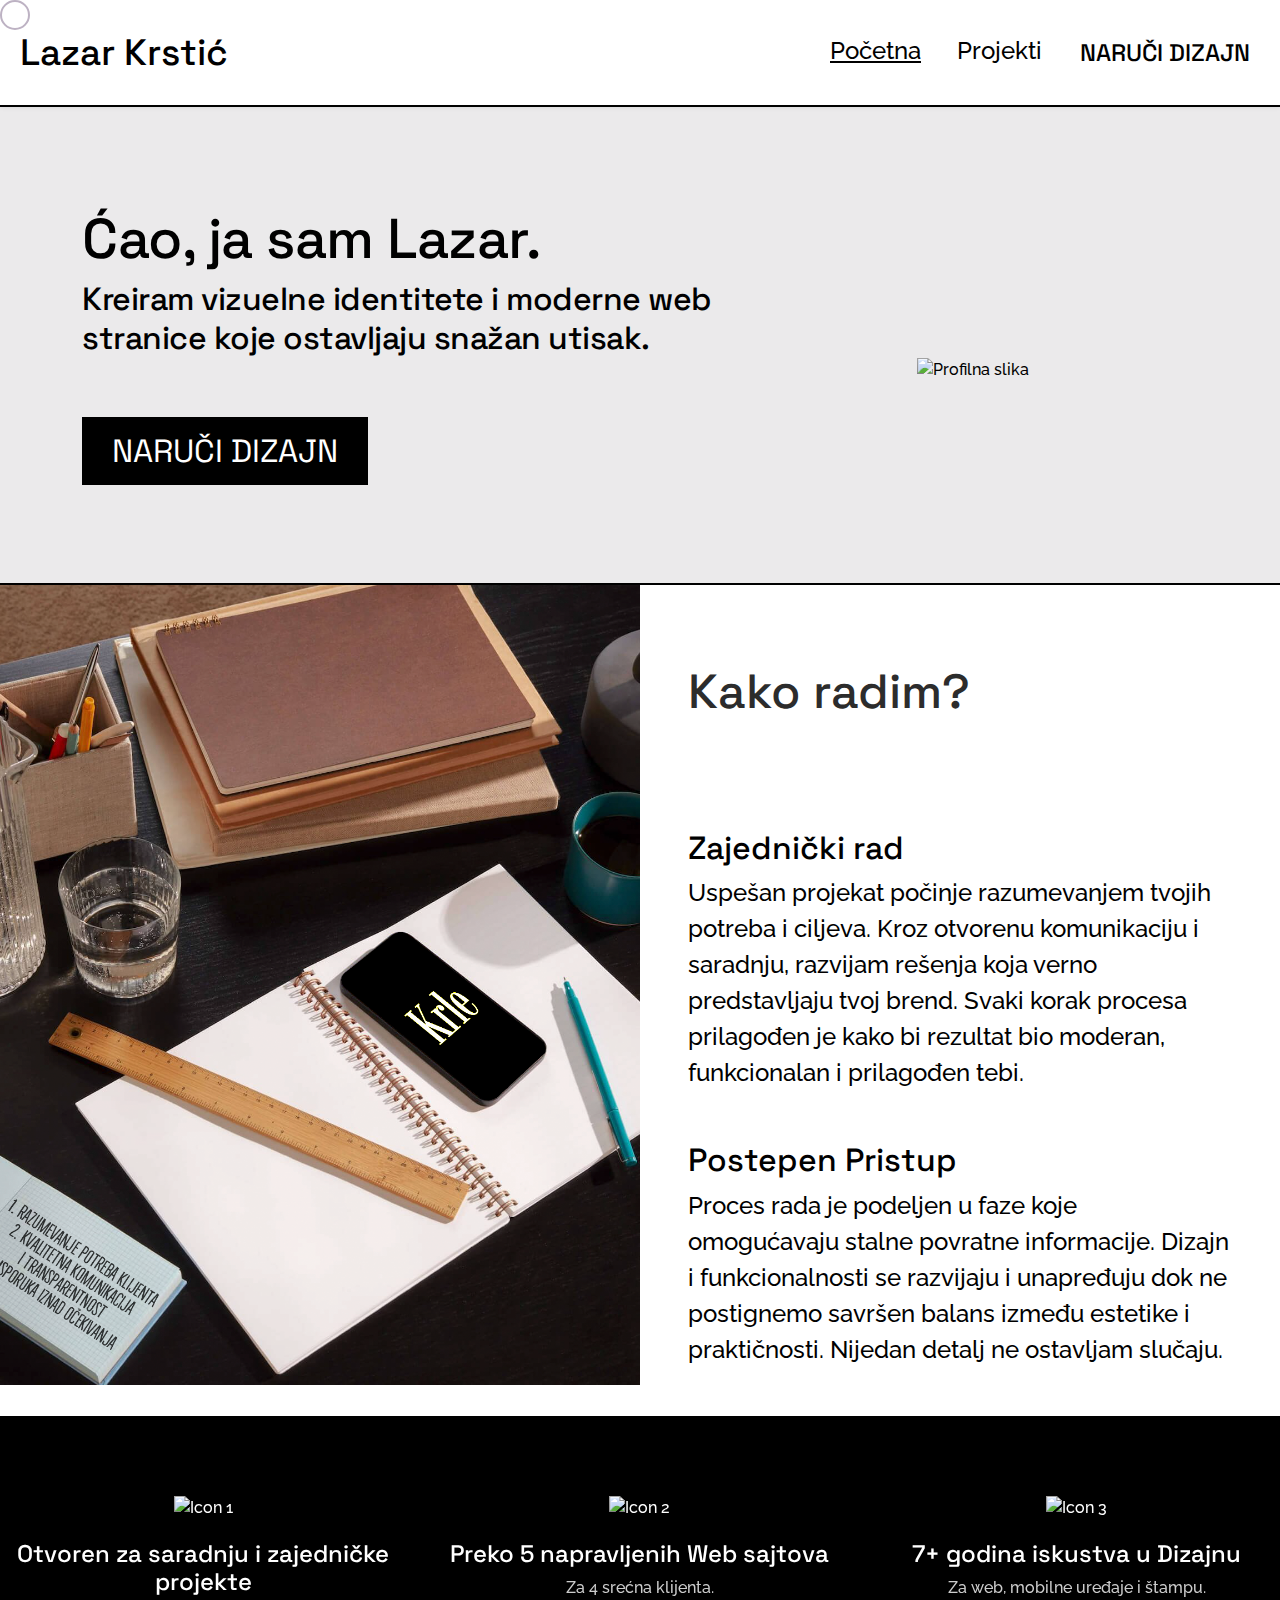
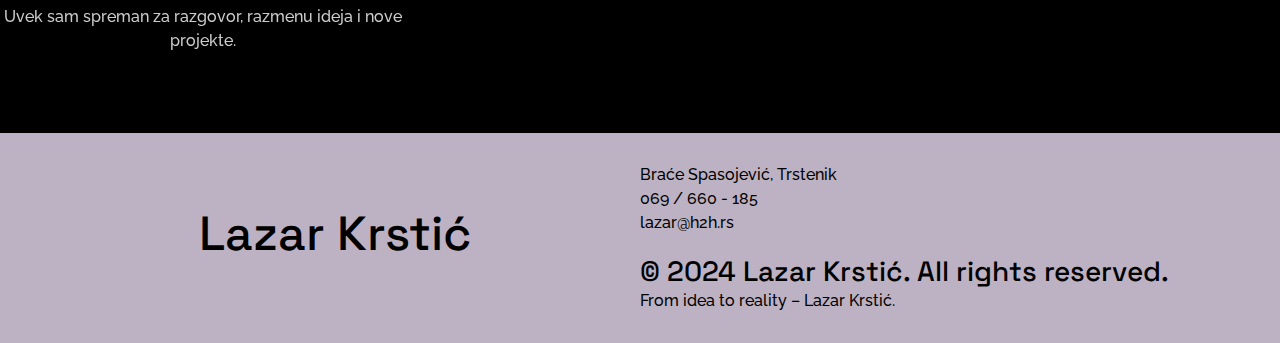
==== commit 1357b1ec: "Update index.html" ====
--- a/index.html
+++ b/index.html
@@ -4,7 +4,7 @@
     <meta charset="utf-8">
     <meta name="viewport" content="width=device-width, initial-scale=1">
     <title>LK-Početna</title>
-    <link rel="icon" href="assets/icon.png" type="image/png"> <!-- Dodato za favicon -->
+    <link rel="shortcut icon" type="image/png" href="assets/icon.png?">
     <link href="https://cdn.jsdelivr.net/npm/bootstrap@5.3.3/dist/css/bootstrap.min.css" rel="stylesheet" integrity="sha384-QWTKZyjpPEjISv5WaRU9OFeRpok6YctnYmDr5pNlyT2bRjXh0JMhjY6hW+ALEwIH" crossorigin="anonymous">
     <link rel="stylesheet" href="css/style.css">
     <link rel="stylesheet" href="https://cdn.jsdelivr.net/npm/swiper@11/swiper-bundle.min.css"/>
@@ -134,4 +134,4 @@
     <script src="js/script.js"></script>
     <script src="https://cdn.jsdelivr.net/npm/swiper@11/swiper-bundle.min.js"></script>
   </body>
-</html>+</html>
--- a/css/style.css
+++ b/css/style.css
@@ -0,0 +1,435 @@
+
+
+
+
+/* ======= Global Styles ======= */
+@import url('https://fonts.googleapis.com/css2?family=Raleway:wght@500&family=Space+Grotesk:wght@500&display=swap');
+
+/* Globalni font za ceo sajt*/
+body {
+  font-family: 'Raleway', sans-serif;
+  font-optical-sizing: auto;
+  font-weight: 500;
+  font-style: normal;
+  color: #000000; /* Primer boje */
+  /* padding-top: 0 !important; */
+}
+
+h1 {
+  font-family: "Space Grotesk", serif;
+  font-optical-sizing: auto;
+  font-weight: 500;
+  font-style: normal;
+  font-size: 3rem; /* Primer veličine */
+  color: #2c2c2c; /* Primer boje */
+}
+
+p {
+  font-family: 'Raleway', sans-serif;
+  font-weight: 500;
+  margin: 0; /* Manji razmak između redova */
+} 
+
+/* ======= Global Styles End ======= */
+
+
+/* ======= Custom Mouse Cursor Styles ======= */
+  .custom-cursor {
+    width: 30px;
+    height: 30px;
+    border: 2px solid #bdb2c3;
+    border-radius: 50%;
+    position: fixed;
+    pointer-events: none;
+    z-index: 9999;
+    transform: translate(-50%, -50%);
+    transition: background-color 0.3s ease, transform 0.1s ease-out;
+  }
+
+  /* Početno sakrivanje kruga */
+  .custom-cursor.hidden {
+    opacity: 0;
+  }
+
+/* ======= Custom Mouse Cursor Styles ======= */
+
+/* ======= Navbar Styles ======= */
+  .navbar {
+    background-color: #fff;
+    padding: 20px;
+    box-shadow: 0 2px 5px rgba(0, 0, 0, 0.1);
+  }
+
+  .navbar-brand {
+    font-family: 'Space Grotesk', sans-serif;
+    font-size: 2.3rem;
+    font-weight: 500;
+    text-decoration: none;
+    color: #000;
+    margin-right: auto;
+    margin-left: auto;
+  }
+
+  .navbar-nav {
+    margin-left: auto; /* Pomera sve stavke osim navbar-brand uz desnu ivicu */
+  }
+
+  .navbar-nav .nav-item {
+    margin-left: 20px; /* Razmak između stavki */
+  }
+
+  .navbar-nav .nav-link {
+    font-family: 'Raleway', sans-serif;
+    font-size: 1.5rem;
+    font-weight: 500;
+    text-decoration: none;
+    color: #000;
+    padding: 10px 0;
+    transition: color 0.3s ease;
+  }
+
+  .navbar-nav .nav-link.active {
+    text-decoration: underline; /* Podvlačenje aktivne stavke */
+  }
+
+  .navbar-nav .nav-link:hover {
+    color: #bdb2c3;
+  }
+
+  .navbar-nav .button-link {
+    font-family: 'Space Grotesk', sans-serif;
+    font-weight: 500;
+    border: 2px solid transparent;
+    transition: all 1s ease;
+  }
+
+  .navbar-nav .button-link:hover {
+    border-color: #000;
+    color: #fff;
+    padding-right: 40px;
+    padding-left: 40px;
+    background-color: #000;
+    text-decoration: none;
+  }
+
+  .navbar-toggler {
+    border: none;
+    background: transparent;
+  }
+
+  .navbar-toggler:focus {
+    outline: none;
+    box-shadow: none;
+  }
+
+  .navbar-toggler-icon {
+    width: 30px;
+    height: 3px;
+    background-color: #000;
+    display: block;
+    position: relative;
+    transition: all 0.3s ease;
+  }
+
+  .navbar-toggler-icon::before,
+  .navbar-toggler-icon::after {
+    content: '';
+    width: 30px;
+    height: 3px;
+    background-color: #000;
+    display: block;
+    position: absolute;
+    transition: all 0.3s ease;
+  }
+
+  .navbar-toggler-icon::before {
+    top: -10px;
+  }
+
+  .navbar-toggler-icon::after {
+    top: 10px;
+  }
+
+  .navbar-toggler.collapsed .navbar-toggler-icon {
+    transform: rotate(0);
+  }
+
+  .navbar-toggler.collapsed .navbar-toggler-icon::before {
+    transform: rotate(0);
+    top: -10px;
+  }
+
+  .navbar-toggler.collapsed .navbar-toggler-icon::after {
+    transform: rotate(0);
+    top: 10px;
+  }
+
+  .navbar-toggler:not(.collapsed) .navbar-toggler-icon {
+    transform: rotate(45deg);
+  }
+
+  .navbar-toggler:not(.collapsed) .navbar-toggler-icon::before {
+    transform: rotate(90deg);
+    top: 0;
+  }
+
+  .navbar-toggler:not(.collapsed) .navbar-toggler-icon::after {
+    transform: rotate(90deg);
+    top: 0;
+  }
+/* ======= Navbar Styles End======= */
+
+
+/* ======= Intro Section Styles ======= */
+  .intro-section {
+    background-color: #ebeaeb;
+    padding: 50px;
+    border-top: 2px solid #000;
+    border-bottom: 2px solid #000;
+  }
+
+  .display-4 {
+    font-family: 'Space Grotesk';
+    font-optical-sizing: auto;
+    font-weight: 500;
+    font-style: normal;
+    color: #000000; /* Primer boje */
+    letter-spacing: -0.5px; /* Smanjen razmak između karaktera */
+    line-height: 1.2; /* Smanjen razmak između redova */
+  }
+
+  .lead {
+      font-family: 'Space Grotesk';
+      font-size: 2rem;
+      font-weight: 500;
+      font-style: normal;
+      color: #000000; /* Primer boje */
+      letter-spacing: -0.5px; /* Smanjen razmak između karaktera */
+      line-height: 1.2; /* Smanjen razmak između redova */
+  }
+
+  .btn {
+    background-color: #000000; /* Dark background color */
+    color: #fff; /* White text color */
+    padding: 10px;
+    padding-left: 30px;
+    padding-right: 30px;
+    
+    border: none; /* Remove border */
+    border-radius: 0; /* Rounded corners */
+    font-size: 2rem; /* Font size */
+    text-align: center; /* Center text */
+    text-decoration: none; /* Remove underline */
+    display: inline-block; /* Inline block display */
+    transition: background-color 0.9s ease;
+    margin-top: 60px;
+    font-family: "Space Grotesk", serif;
+  }
+
+  .btn:hover {
+    color: #000;
+    background-color: #fff;
+    border-color: #000;
+    padding-left: 50px;
+    padding-right: 50px;
+    transition: all 1s ease;
+  }
+
+  .img-fluid {
+    width: 100%;
+    height: auto;
+    object-fit: cover;
+    padding-top: 50px;
+  }
+/* ======= Intro Section Styles End ======= */
+
+
+/* ======= Radna Sekcija ======= */
+.work-method .title { 
+  font-family: 'Space Grotesk', sans-serif; 
+  font-size: 3rem; 
+  padding-bottom: 50px;
+  margin-top: 30px;
+}
+
+.work-method .subtitle { 
+  font-family: 'Space Grotesk', sans-serif; 
+  font-size: 2rem;
+  padding-top: 50px;
+} 
+
+.work-method .text { 
+  font-family: 'Raleway', sans-serif;
+  font-size: 1.5rem;
+}
+
+.work-method .img-fluid { 
+  width: auto; 
+  height: 800px; 
+  object-fit: cover;
+  padding: 0;
+  margin: 0; 
+}
+
+.work-method .col-md-6.p-4 {
+  display: flex;
+  align-items: center;
+  justify-content: center;
+  padding: 0;
+  
+}
+
+@media (max-width: 767.98px) {
+  .work-method .text-left {
+    padding-left: 15px;
+    padding-right: 15px;
+  }
+}
+/* ======= Radna sekcija Kraj ======= */
+
+
+/* ======= Slider sekcija ======= */
+
+  .custom-slider-section {
+    background-color: #000; /* Crna pozadina */
+    padding: 80px 0;
+    text-align: center;
+    width: 100%;
+  }
+
+  .custom-icon-box {
+    color: #fff; /* Bela boja teksta i ikonica */
+  }
+
+  .custom-slider-title {
+    font-family: 'Space Grotesk', sans-serif;
+    font-size: 1.5rem;
+    font-weight: 500;
+    color: #fff; /* Bela boja teksta */
+  }
+
+  .custom-slider-text {
+    font-family: 'Raleway', sans-serif;
+    font-size: 1rem;
+    color: #ccc; /* Svetlija boja teksta */
+  }
+
+  .custom-icon-img {
+    size: 50px;
+    color: #fff; /* Bela boja ikonica */
+    margin-bottom: 20px;
+  }
+
+  .customSwiper {
+    width: 100%;
+    padding: 0; /* Uklanjanje paddinga */
+    margin: 0; /* Uklanjanje margina */
+  }
+
+  .customSwiper .swiper-wrapper {
+    width: 100%; /* Osiguranje da wrapper ide preko cele širine prozora */
+  }
+
+  .customSwiper .swiper-slide {
+    display: flex;
+    justify-content: center;
+    align-items: center;
+    width: calc(100% / 3); /* Prikazuje 3 slajda odjednom */
+  }
+
+/* ======= Slider sekcija kraj ======= */
+
+/* ======= Slideshow siteova sekcija ======= */
+  .custom-swiper-container {
+    width: 100%;
+    height: auto;
+    overflow: hidden;
+    padding-top: 50px;
+    padding-bottom: 50px;
+    border-top: 2px solid #000;
+    border-bottom: 2px solid #000;
+  }
+
+  .custom-swiper-text {
+    font-family: 'Space Grotesk', sans-serif;
+    font-size: 2.5rem;
+    font-weight: 500;
+    text-align: center;
+    color: #000000; /* Bela boja teksta */
+    padding-bottom: 20px;
+  }
+
+  .custom-swiper-wrapper {
+    display: flex;
+    align-items: center;
+  }
+
+  .custom-swiper-slide {
+    display: flex;
+    justify-content: center;
+    align-items: center;
+  }
+
+  .custom-swiper-img {
+    width: 100%;
+    height: 100%; /* Održava proporcije slike */
+    object-fit: cover; /* Održava proporcije slike unutar kontejnera */
+  }
+
+  .custom-swiper-button-prev,
+  .custom-swiper-button-next {
+    color: #fff; /* Bela boja za navigacione dugmiće */
+  }
+
+/* ======= Slideshow siteova sekcija kraj ======= */
+
+
+/* ======= Footer sekcija ======= */
+  .custom-footer {
+    background-color: #bdb2c3; /* Pozadinska boja */
+    padding: 30px;
+    display: flex;
+    justify-content: space-between;
+    align-items: center;
+    color: #000; /* Crna boja teksta */
+  }
+
+  .footer-left,
+  .footer-right {
+    text-align: left; /* Levo poravnanje teksta */
+  }
+
+  .footer-left {
+    flex: 1;
+    display: flex;
+    flex-direction: column;
+    align-items: center; /* Centriranje stavki */
+  }
+
+  .footer-right {
+    flex: 1;
+    display: flex;
+    flex-direction: column;
+    align-items: flex-start; /* Levo poravnanje stavki */
+    text-align: left; /* Levo poravnanje teksta */
+  }
+
+  .footer-right h3 {
+    font-family: 'Space Grotesk';
+    font-style: bold;
+    margin: 0;
+    margin-top: 20px;
+    text-align: right;
+  }
+
+  .footer-link {
+    color: #000; /* Crna boja linka */
+    text-decoration: none; /* Bez podvlačenja */
+  }
+  
+  .footer-link:hover {
+    font-size: larger;
+  }
+/* ======= Footer sekcija kraj ======= */
+
+
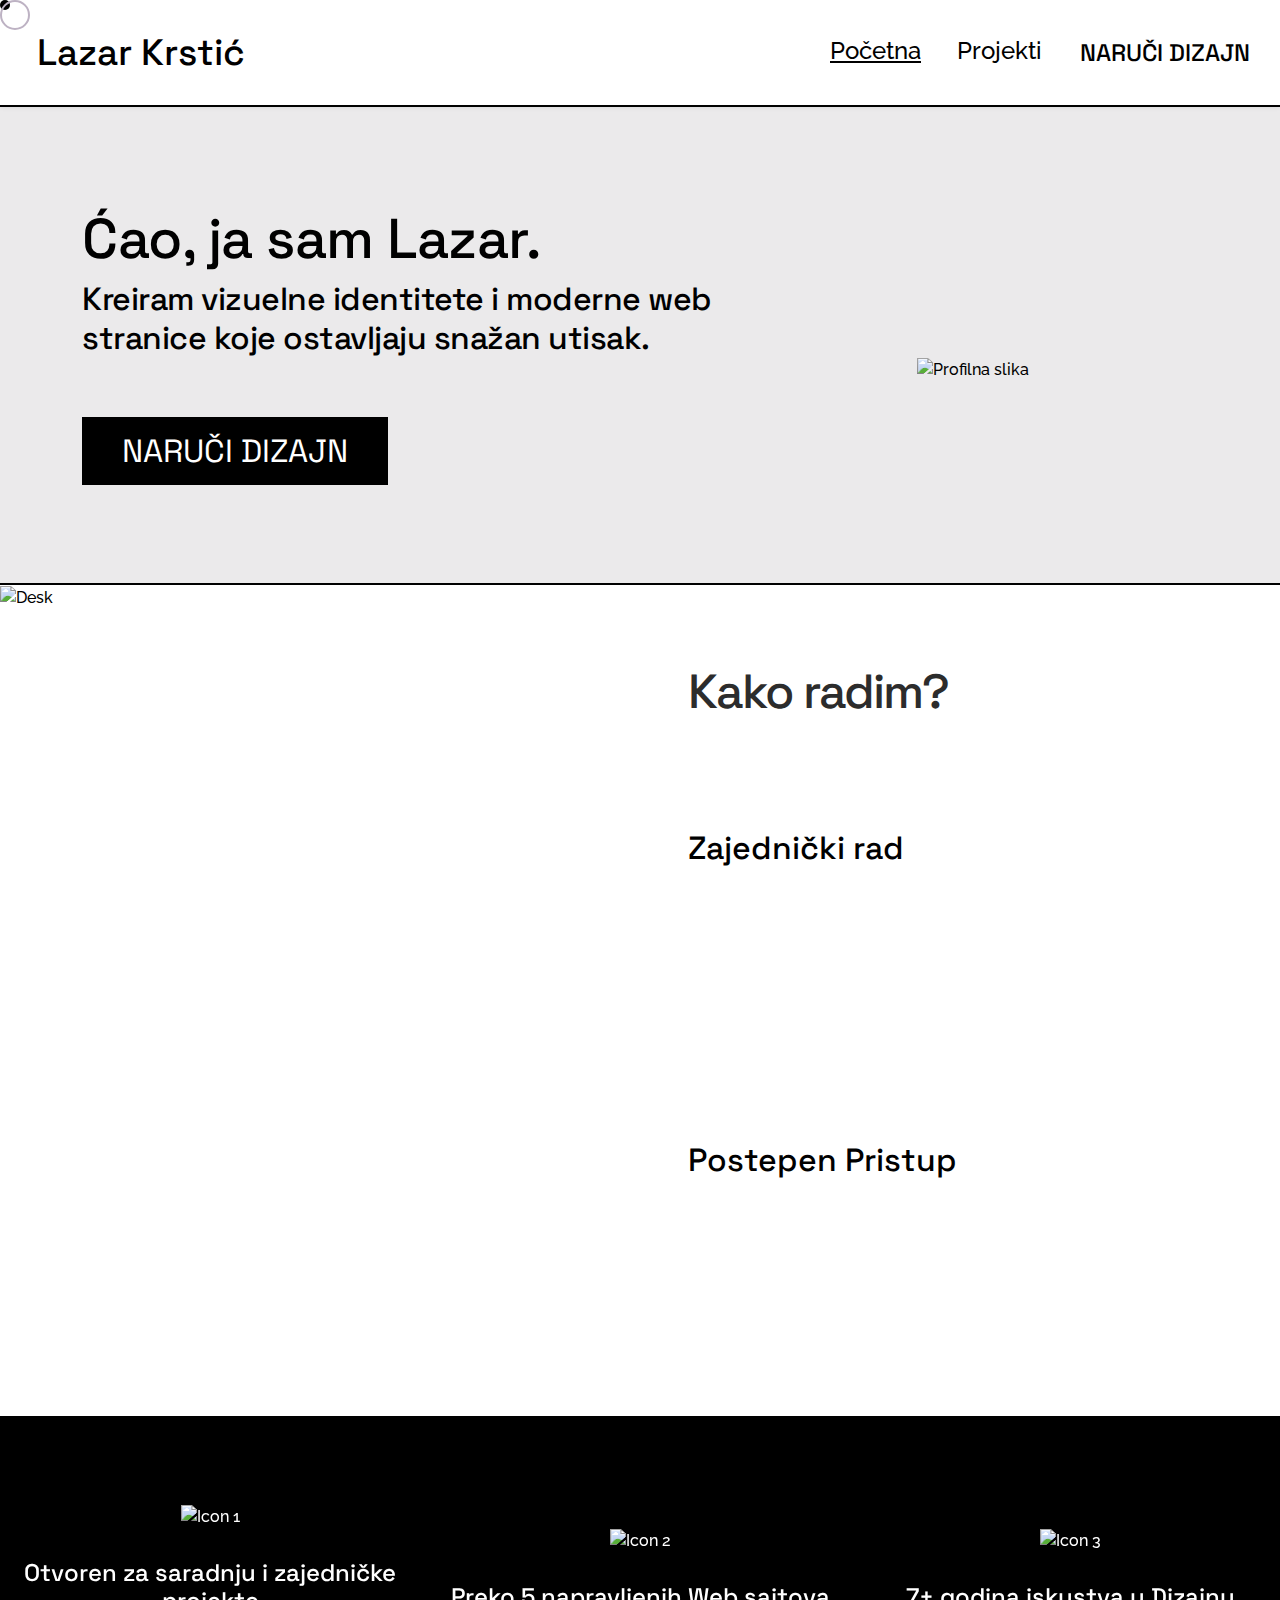
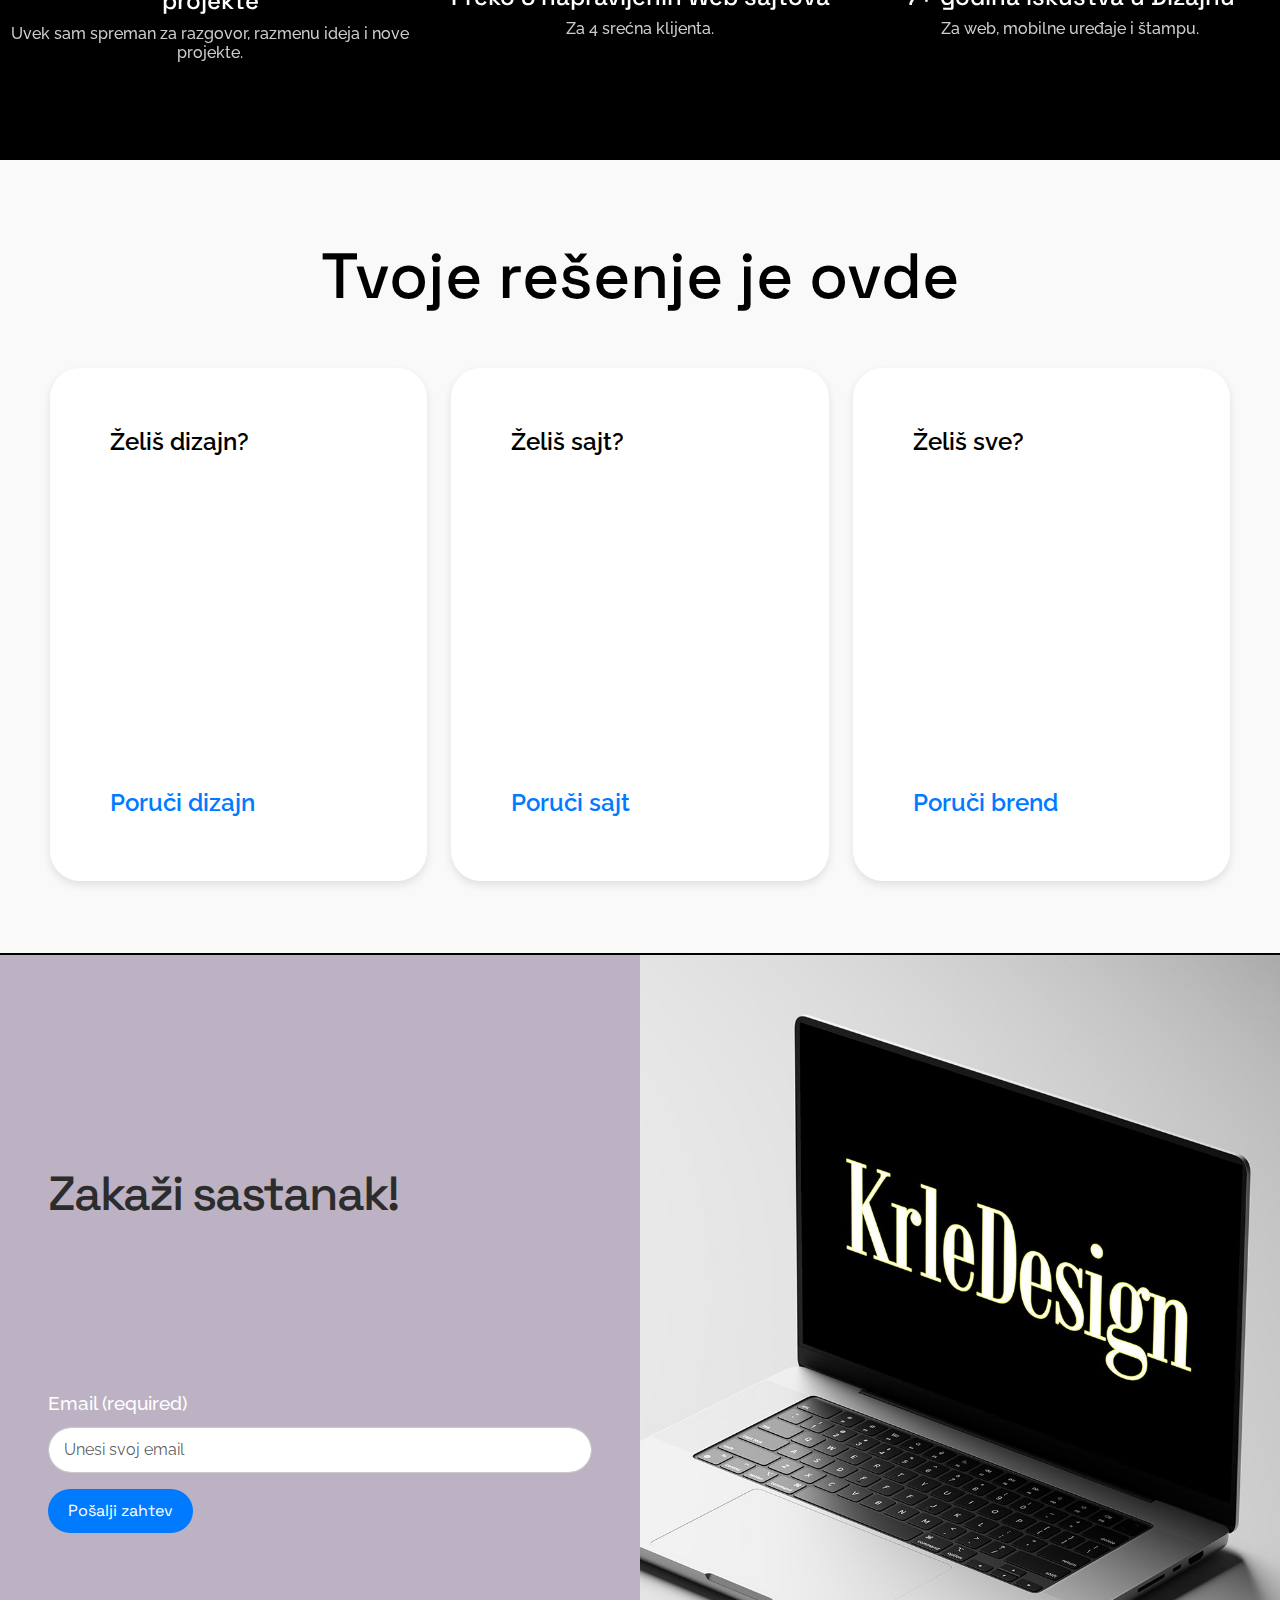
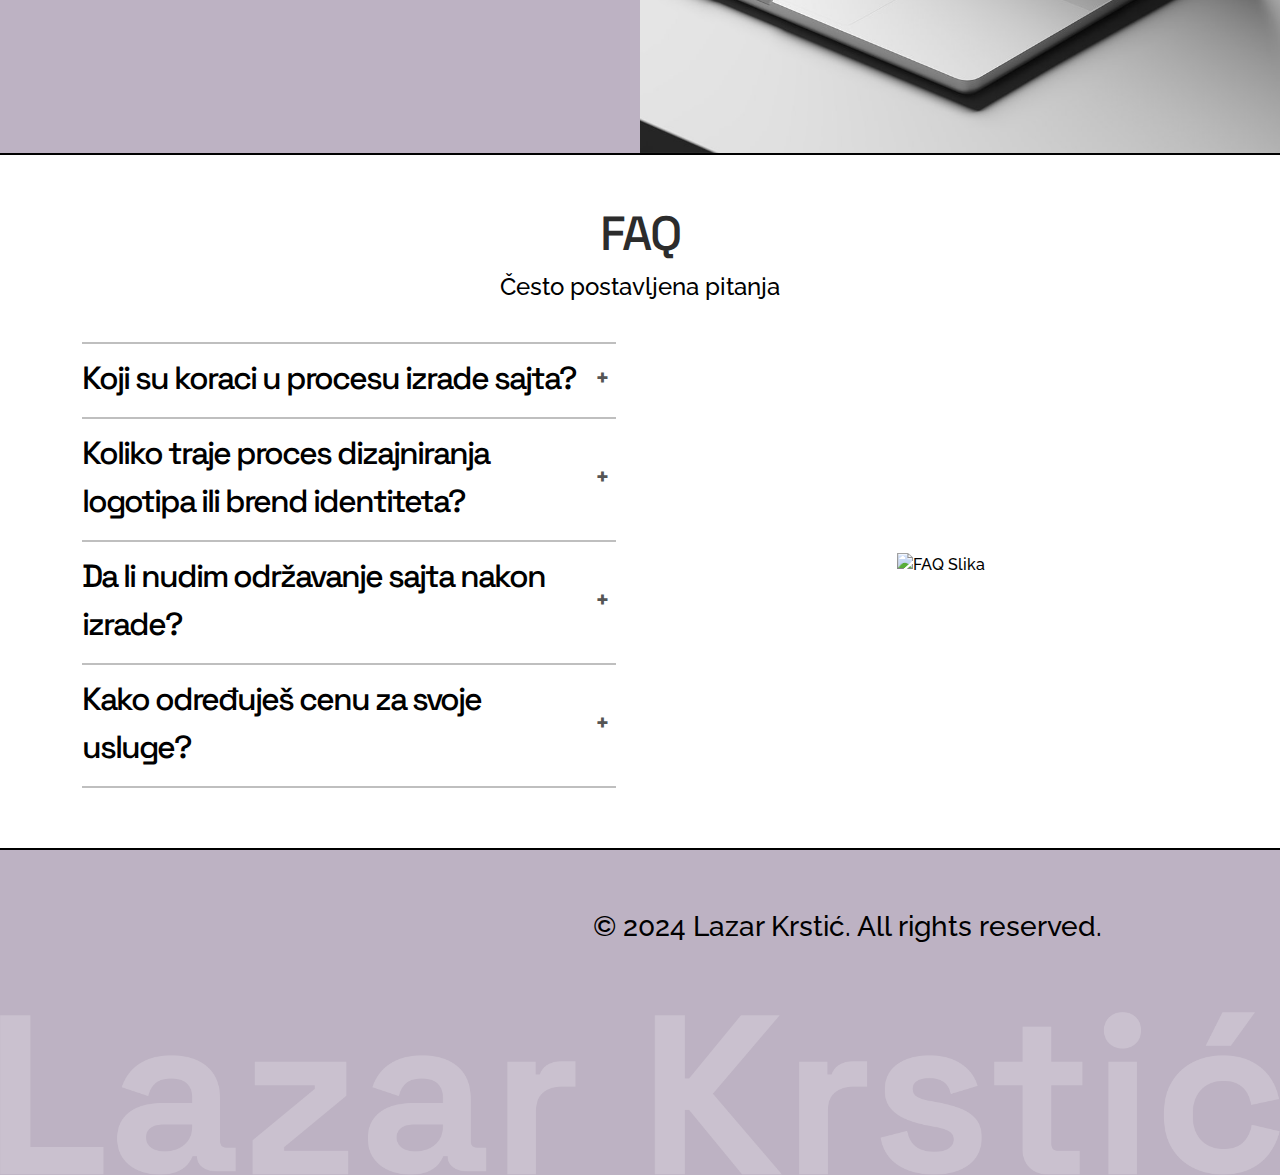
==== commit 83323304: "Add files via upload" ====
--- a/index.html
+++ b/index.html
@@ -3,8 +3,8 @@
   <head>
     <meta charset="utf-8">
     <meta name="viewport" content="width=device-width, initial-scale=1">
-    <title>LK-Početna</title>
-    <link rel="shortcut icon" type="image/png" href="assets/icon.png?">
+    <title>Početna</title>
+    <link rel="icon" href="assets/icon.png" type="image/png"> <!-- Dodato za favicon -->
     <link href="https://cdn.jsdelivr.net/npm/bootstrap@5.3.3/dist/css/bootstrap.min.css" rel="stylesheet" integrity="sha384-QWTKZyjpPEjISv5WaRU9OFeRpok6YctnYmDr5pNlyT2bRjXh0JMhjY6hW+ALEwIH" crossorigin="anonymous">
     <link rel="stylesheet" href="css/style.css">
     <link rel="stylesheet" href="https://cdn.jsdelivr.net/npm/swiper@11/swiper-bundle.min.css"/>
@@ -15,11 +15,12 @@
   <body>
     <!-- Custom cursor -->
     <div class="custom-cursor"></div>
+    <div class="custom-cursor-inner"></div>
     
     <!-- Navbar -->
     <nav class="navbar navbar-expand-lg">
       <a class="navbar-brand" href="index.html">Lazar Krstić</a>
-      <button class="navbar-toggler" type="button" data-bs-toggle="collapse" data-bs-target="#navbarNav" aria-controls="navbarNav" aria-expanded="false" aria-label="Toggle navigation">
+      <button class="navbar-toggler collapsed" type="button" data-bs-toggle="collapse" data-bs-target="#navbarNav" aria-controls="navbarNav" aria-expanded="false" aria-label="Toggle navigation">
         <span class="navbar-toggler-icon"></span>
       </button>
       <div class="collapse navbar-collapse justify-content-end" id="navbarNav">
@@ -47,7 +48,7 @@
             <a href="order.html" class="btn">NARUČI DIZAJN</a>
           </div>
           <div class="col-md-5 text-center">
-            <img src="assets/profile.png" alt="Profilna slika" class="img-fluid rounded">
+            <img src="assets/profile.jpg" alt="Profilna slika" class="img-fluid rounded">
           </div>
         </div>
       </div>
@@ -57,7 +58,7 @@
     <section class="container-fluid work-method"> 
       <div class="row"> 
         <div class="col-md-6 p-0"> 
-          <img src="assets/deskKrle.png" alt="Desk" class="img-fluid"> 
+          <img src="assets/deskKrle.jpg" alt="Desk" class="img-fluid"> 
         </div> 
         <div class="col-md-6 p-4 d-flex align-items-center justify-content-center"> 
           <div class="text-left p-md-4">
@@ -79,59 +80,194 @@
             <!-- Slide 1 -->
             <div class="swiper-slide">
               <div class="custom-icon-box">
-                <img src="icon1.png" alt="Icon 1" class="custom-icon-img">
+                <img src="assets/communityIcon.png" alt="Icon 1" class="custom-icon-img">
                 <h3 class="custom-slider-title">Otvoren za saradnju i zajedničke projekte</h3>
-                <p class="custom-slider-text">Uvek sam spreman za razgovor, razmenu ideja i nove projekte.</p>
+                <h4 class="custom-slider-text">Uvek sam spreman za razgovor, razmenu ideja i nove projekte.</h4>
               </div>
             </div>
             <!-- Slide 2 -->
             <div class="swiper-slide">
               <div class="custom-icon-box">
-                <img src="icon2.png" alt="Icon 2" class="custom-icon-img">
+                <img src="assets/cursourIcon.png" alt="Icon 2" class="custom-icon-img">
                 <h3 class="custom-slider-title">Preko 5 napravljenih Web sajtova</h3>
-                <p class="custom-slider-text">Za 4 srećna klijenta.</p>
+                <h4 class="custom-slider-text">Za 4 srećna klijenta.</h4>
               </div>
             </div>
             <!-- Slide 3 -->
             <div class="swiper-slide">
               <div class="custom-icon-box">
-                <img src="icon3.png" alt="Icon 3" class="custom-icon-img">
+                <img src="assets/heartIcon.png" alt="Icon 3" class="custom-icon-img">
                 <h3 class="custom-slider-title">7+ godina iskustva u Dizajnu</h3>
-                <p class="custom-slider-text">Za web, mobilne uređaje i štampu.</p>
+                <h4 class="custom-slider-text">Za web, mobilne uređaje i štampu.</h4>
               </div>
             </div>
             <!-- Slide 4 -->
             <div class="swiper-slide">
               <div class="custom-icon-box">
-                <img src="icon4.png" alt="Icon 4" class="custom-icon-img">
+                <img src="assets/icon.png" alt="Icon 4" class="custom-icon-img">
                 <h3 class="custom-slider-title">Novi izazovi u dizajnu</h3>
-                <p class="custom-slider-text">Uvek spreman da probam nove tehnologije i alate.</p>
-              </div>
-            </div>
-          </div>
+                <h4 class="custom-slider-text">Uvek spreman da probam nove tehnologije i alate.</h4>
+              </div>
+            </div>
+          </div>
+        </div>
+      </div>
+    </section>
+    
+    <!-- Solutions Section -->
+    <section class="solutions-section py-5">
+      <div class="solution-section-container">
+        <h2 class="solutions-title">Tvoje rešenje je ovde</h2>
+        <div class="row mt-4 d-flex align-items-center justify-content-center">
+          <!-- First Solution -->
+          <div class="col-lg-4 mb-4">
+            <div class="solution-card">
+              <h3 class="solution-subtitle">Želiš dizajn?</h3>
+              <p class="solution-text">
+                Kreiram vizuelna rešenja koja ističu jedinstvenost tvog brenda. Bilo da ti je potreban logotip, ilustracija ili kompletan brend identitet, fokusiram se na estetiku i funkcionalnost kako bih stvorio dizajn koji ostavlja jak utisak.
+              </p>
+              <a href="order.html" class="solution-link">Poruči dizajn</a>
+            </div>
+          </div>
+          <!-- Second Solution -->
+          <div class="col-lg-4 mb-4">
+            <div class="solution-card">
+              <h3 class="solution-subtitle">Želiš sajt?</h3>
+              <p class="solution-text">
+                Razvijam moderne i prilagođene veb sajtove koji nude odlično korisničko iskustvo. Od ideje do realizacije, moj cilj je da tvoj sajt odražava tvoje vrednosti i postane snažan alat za tvoj uspeh. Tvoj uspeh je moj prioritet.
+              </p>
+              <a href="order.html" class="solution-link">Poruči sajt</a>
+            </div>
+          </div>
+          <!-- Third Solution -->
+          <div class="col-lg-4 mb-4">
+            <div class="solution-card">
+              <h3 class="solution-subtitle">Želiš sve?</h3>
+              <p class="solution-text">
+                Od kreiranja brend identiteta do dizajna i izrade sajta, nudim kompletan paket usluga kako bih osigurao doslednost tvog vizuelnog izraza na svim platformama. Uložimo zajedno u tvoj uspeh!
+              </p>
+              <a href="order.html" class="solution-link">Poruči brend</a>
+            </div>
+          </div>
+        </div>
+      </div>
+    </section>
+
+    <!-- Schedule Meeting Section -->
+    <section class="container-fluid schedule-meeting" background-color="#bdb2c3">
+      <div class="row">
+        <!-- Text Section -->
+        <div class="col-md-6 p-4 d-flex align-items-center justify-content-center">
+          <div class="text-left p-md-4">
+            <h1 class="title">Zakaži sastanak!</h1>
+            <p class="text">
+              Zakazivanje besplatnog 1:1 uvodnog sastanka sa mnom kako bismo razgovarali o tvojim potrebama za dizajn/sajt.
+            </p>
+            <form class="meeting-form">
+              <label for="email" class="form-label">Email (required)</label>
+              <input type="email" id="email" class="form-control rounded-input" placeholder="Unesi svoj email" required>
+              <button type="submit" class="btn mt-3">Pošalji zahtev</button>
+            </form>
+          </div>
+        </div>
+        <!-- Image Section -->
+        <div class="col-md-6 p-0">
+          <img src="assets/MacBookKrle.jpg" alt="Sastanak" class="img-fluid">
+        </div>
+      </div>
+    </section>
+
+    <!-- FAQ Section -->
+    <section class="faq-section container-fluid">
+      <div class="row">
+        <h1 class="faq-title">FAQ</h1>
+        <h2 class="faq-subtitle">Često postavljena pitanja</h2>
+        <!-- Left Column: FAQ -->
+        <div class="col-md-6 px-4">
+          <div class="faq-container">
+            <!-- FAQ Item 1 -->
+            <hr />
+            <div class="faq-item">
+              <div class="faq-question">
+                <span>Koji su koraci u procesu izrade sajta?</span>
+                <button class="faq-toggle">+</button>
+              </div>
+              <div class="faq-answer">
+                Svaki projekat počinje razgovorom o tvojim potrebama i ciljevima. Zatim prelazimo na planiranje, dizajn i razvoj, uz redovnu komunikaciju kako bismo osigurali da krajnji rezultat odgovara tvojim očekivanjima.
+              </div>
+            </div>
+            <hr />
+
+            <!-- FAQ Item 2 -->
+            <div class="faq-item">
+              <div class="faq-question">
+                <span>Koliko traje proces dizajniranja logotipa ili brend identiteta?</span>
+                <button class="faq-toggle">+</button>
+              </div>
+              <div class="faq-answer">
+                Vreme izrade zavisi od složenosti projekta i tvojih specifičnih zahteva, ali obično traje između 5 i 10 dana, uključujući revizije.
+              </div>
+            </div>
+            <hr />
+
+            <!-- FAQ Item 3 -->
+            <div class="faq-item">
+              <div class="faq-question">
+                <span>Da li nudim održavanje sajta nakon izrade?</span>
+                <button class="faq-toggle">+</button>
+              </div>
+              <div class="faq-answer">
+                Da, nudim usluge optimizacije, redovnih ažuriranja i tehničke podrške kako bi tvoj sajt bio uvek funkcionalan i bezbedan.
+              </div>
+            </div>
+            <hr />
+
+            <!-- FAQ Item 4 -->
+            <div class="faq-item">
+              <div class="faq-question">
+                <span>Kako određuješ cenu za svoje usluge?</span>
+                <button class="faq-toggle">+</button>
+              </div>
+              <div class="faq-answer">
+                Cene su fleksibilne i zavise od specifičnih zahteva projekta, njegove složenosti i vremena potrebnog za realizaciju. Nakon inicijalnog dogovora i analize tvojih potreba, dajem preciznu ponudu prilagođenu tvom budžetu.
+              </div>
+            </div>
+            <hr />
+          </div>
+        </div>
+
+        <!-- Right Column: Image -->
+        <div class="col-md-6 d-flex justify-content-center align-items-center">
+          <img src="assets/sastanak.jpg" alt="FAQ Slika" class="faq-image">
         </div>
       </div>
     </section>
 
     <!-- Footer -->
     <footer class="custom-footer">
-      <div class="footer-left">
-        <h1><a href="index.html" class="footer-link">Lazar Krstić</a></h1>
-      </div>
-      <div class="footer-right">
-        <p>Braće Spasojević, Trstenik</p>
-        <p>069 / 660 - 185</p>
-        <p>lazar@h2h.rs</p>
-        <h3>&copy; 2024 Lazar Krstić. All rights reserved.</h3>
-        <p>From idea to reality – Lazar Krstić.</p>
+      <div class="footer-content">
+        <div class="footer-left">
+          <p>Braće Spasojević, Trstenik</p>
+          <p>069 / 660 - 185</p>
+          <p>lazar@h2h.rs</p>
+        </div>
+        <div class="footer-right">
+          <h3>&copy; 2024 Lazar Krstić. All rights reserved.</h3>
+          <p>From idea to reality – Lazar Krstić.</p>
+        </div>
+      </div>
+      <div class="footer-image">
+        <img src="assets/bgForFooter.png" alt="Footer Background">
       </div>
     </footer>
   
 
-    <!-- Scripts -->
-    <script src="https://cdn.jsdelivr.net/npm/bootstrap@5.3.3/dist/js/bootstrap.bundle.min.js" integrity="sha384-YvpcrYf0tY3lHB60NNkmXc5s9fDVZLESaAA55NDzOxhy9GkcIdslK1eN7N6jIeHz" crossorigin="anonymous"></script>
-    <script src="https://code.jquery.com/jquery-3.6.0.min.js"></script>
-    <script src="js/script.js"></script>
-    <script src="https://cdn.jsdelivr.net/npm/swiper@11/swiper-bundle.min.js"></script>
+    <!--#region Script -->
+      <script src="https://cdn.jsdelivr.net/npm/bootstrap@5.3.3/dist/js/bootstrap.bundle.min.js" integrity="sha384-YvpcrYf0tY3lHB60NNkmXc5s9fDVZLESaAA55NDzOxhy9GkcIdslK1eN7N6jIeHz" crossorigin="anonymous"></script>
+      <script src="https://code.jquery.com/jquery-3.6.0.min.js"></script>
+      <script src="js/script.js"></script>
+      <script src="https://cdn.jsdelivr.net/npm/swiper@11/swiper-bundle.min.js"></script>
+    <!-- #endregion -->
+  
   </body>
-</html>
+</html>--- a/css/style.css
+++ b/css/style.css
@@ -1,8 +1,5 @@
 
-
-
-
-/* ======= Global Styles ======= */
+/* #region Global Styles */
 @import url('https://fonts.googleapis.com/css2?family=Raleway:wght@500&family=Space+Grotesk:wght@500&display=swap');
 
 /* Globalni font za ceo sajt*/
@@ -16,44 +13,65 @@
 }
 
 h1 {
-  font-family: "Space Grotesk", serif;
+  font-family: "Space Grotesk", sans-serif;
   font-optical-sizing: auto;
   font-weight: 500;
   font-style: normal;
   font-size: 3rem; /* Primer veličine */
   color: #2c2c2c; /* Primer boje */
+  letter-spacing: -2px;
 }
 
 p {
   font-family: 'Raleway', sans-serif;
   font-weight: 500;
   margin: 0; /* Manji razmak između redova */
+  opacity: 0;
+  transform: translateY(20px);
+  transition: opacity 2s ease, transform 2s ease;
 } 
 
-/* ======= Global Styles End ======= */
-
-
-/* ======= Custom Mouse Cursor Styles ======= */
-  .custom-cursor {
-    width: 30px;
-    height: 30px;
-    border: 2px solid #bdb2c3;
-    border-radius: 50%;
-    position: fixed;
-    pointer-events: none;
-    z-index: 9999;
-    transform: translate(-50%, -50%);
-    transition: background-color 0.3s ease, transform 0.1s ease-out;
-  }
-
-  /* Početno sakrivanje kruga */
-  .custom-cursor.hidden {
-    opacity: 0;
-  }
-
-/* ======= Custom Mouse Cursor Styles ======= */
-
-/* ======= Navbar Styles ======= */
+/* Klasa koja se dodaje kada je element u vidljivosti */
+p.fade-in {
+  opacity: 1;
+  transform: translateY(0);
+}
+
+/* #endregion */
+
+/* #region Custom Mouse Cursor Styles */
+    .custom-cursor {
+      width: 30px;
+      height: 30px;
+      border: 2px solid #bdb2c3;
+      border-radius: 50%;
+      position: fixed;
+      pointer-events: none;
+      z-index: 9999;
+      transform: translate(-50%, -50%);
+      transition: background-color 0.3s ease, transform 0.1s ease-out;
+    }
+
+    .custom-cursor-inner {
+      width: 10px;
+      height: 10px;
+      background-color: #000;
+      border-radius: 50%;
+      position: fixed;
+      pointer-events: none;
+      z-index: 9998;
+      transform: translate(-50%, -50%);
+      transition: transform 0.1s ease-out;
+    }
+    
+    .custom-cursor.hidden,
+    .custom-cursor-inner.hidden {
+      opacity: 0;
+    }
+
+/* #endregion */
+
+/* #region Navbar Styles */
   .navbar {
     background-color: #fff;
     padding: 20px;
@@ -67,7 +85,7 @@
     text-decoration: none;
     color: #000;
     margin-right: auto;
-    margin-left: auto;
+    margin-left: 17px;
   }
 
   .navbar-nav {
@@ -100,7 +118,7 @@
     font-family: 'Space Grotesk', sans-serif;
     font-weight: 500;
     border: 2px solid transparent;
-    transition: all 1s ease;
+    transition: all 0.3s ease;
   }
 
   .navbar-nav .button-link:hover {
@@ -116,21 +134,21 @@
     border: none;
     background: transparent;
   }
-
+  
   .navbar-toggler:focus {
     outline: none;
     box-shadow: none;
   }
-
+  
   .navbar-toggler-icon {
     width: 30px;
     height: 3px;
     background-color: #000;
     display: block;
     position: relative;
-    transition: all 0.3s ease;
-  }
-
+    transition: all 0.3s ease; /* Smanjena tranzicija za brži efekat */
+  }
+  
   .navbar-toggler-icon::before,
   .navbar-toggler-icon::after {
     content: '';
@@ -141,46 +159,31 @@
     position: absolute;
     transition: all 0.3s ease;
   }
-
+  
   .navbar-toggler-icon::before {
     top: -10px;
   }
-
+  
   .navbar-toggler-icon::after {
     top: 10px;
   }
-
-  .navbar-toggler.collapsed .navbar-toggler-icon {
-    transform: rotate(0);
-  }
-
-  .navbar-toggler.collapsed .navbar-toggler-icon::before {
-    transform: rotate(0);
-    top: -10px;
-  }
-
-  .navbar-toggler.collapsed .navbar-toggler-icon::after {
-    transform: rotate(0);
-    top: 10px;
-  }
-
+  
   .navbar-toggler:not(.collapsed) .navbar-toggler-icon {
     transform: rotate(45deg);
   }
-
+  
   .navbar-toggler:not(.collapsed) .navbar-toggler-icon::before {
     transform: rotate(90deg);
     top: 0;
   }
-
+  
   .navbar-toggler:not(.collapsed) .navbar-toggler-icon::after {
     transform: rotate(90deg);
     top: 0;
   }
-/* ======= Navbar Styles End======= */
-
-
-/* ======= Intro Section Styles ======= */
+/* #endregion */
+
+/* #region Intro Section Styles */
   .intro-section {
     background-color: #ebeaeb;
     padding: 50px;
@@ -212,8 +215,8 @@
     background-color: #000000; /* Dark background color */
     color: #fff; /* White text color */
     padding: 10px;
-    padding-left: 30px;
-    padding-right: 30px;
+    padding-left: 40px;
+    padding-right: 40px;
     
     border: none; /* Remove border */
     border-radius: 0; /* Rounded corners */
@@ -241,10 +244,10 @@
     object-fit: cover;
     padding-top: 50px;
   }
-/* ======= Intro Section Styles End ======= */
-
-
-/* ======= Radna Sekcija ======= */
+
+/* #endregion */
+
+/* #region Work Method Styles */
 .work-method .title { 
   font-family: 'Space Grotesk', sans-serif; 
   font-size: 3rem; 
@@ -265,7 +268,7 @@
 
 .work-method .img-fluid { 
   width: auto; 
-  height: 800px; 
+  height: 100%; 
   object-fit: cover;
   padding: 0;
   margin: 0; 
@@ -284,21 +287,23 @@
     padding-left: 15px;
     padding-right: 15px;
   }
-}
-/* ======= Radna sekcija Kraj ======= */
-
-
-/* ======= Slider sekcija ======= */
+  .work-method .img-fluid { 
+    height: auto; 
+  }
+}
+/* #endregion */
+
+/* #region Slider Styles */
 
   .custom-slider-section {
     background-color: #000; /* Crna pozadina */
     padding: 80px 0;
     text-align: center;
-    width: 100%;
+    height: auto;
   }
 
   .custom-icon-box {
-    color: #fff; /* Bela boja teksta i ikonica */
+    color: #fff; /* Bela boja ikonica */
   }
 
   .custom-slider-title {
@@ -312,42 +317,45 @@
     font-family: 'Raleway', sans-serif;
     font-size: 1rem;
     color: #ccc; /* Svetlija boja teksta */
+    margin-top: 5px;
   }
 
   .custom-icon-img {
-    size: 50px;
+    width: 90px; /* Fiksna širina */
+    height: 90px; /* Fiksna visina */
     color: #fff; /* Bela boja ikonica */
-    margin-bottom: 20px;
+    margin-bottom: 30px;
   }
 
   .customSwiper {
     width: 100%;
     padding: 0; /* Uklanjanje paddinga */
     margin: 0; /* Uklanjanje margina */
+    align-items: center;
   }
 
   .customSwiper .swiper-wrapper {
     width: 100%; /* Osiguranje da wrapper ide preko cele širine prozora */
+    height: auto; /* Visina se prilagođava sadržaju */
   }
 
   .customSwiper .swiper-slide {
     display: flex;
     justify-content: center;
     align-items: center;
-    width: calc(100% / 3); /* Prikazuje 3 slajda odjednom */
-  }
-
-/* ======= Slider sekcija kraj ======= */
-
-/* ======= Slideshow siteova sekcija ======= */
+    height: auto;
+  }
+
+
+/* #endregion*/
+
+/* #region Slideshow Style */
   .custom-swiper-container {
     width: 100%;
     height: auto;
     overflow: hidden;
     padding-top: 50px;
     padding-bottom: 50px;
-    border-top: 2px solid #000;
-    border-bottom: 2px solid #000;
   }
 
   .custom-swiper-text {
@@ -356,7 +364,8 @@
     font-weight: 500;
     text-align: center;
     color: #000000; /* Bela boja teksta */
-    padding-bottom: 20px;
+    padding-top: 30px;
+    padding-bottom: 50px;
   }
 
   .custom-swiper-wrapper {
@@ -372,7 +381,7 @@
 
   .custom-swiper-img {
     width: 100%;
-    height: 100%; /* Održava proporcije slike */
+    height: 100%;
     object-fit: cover; /* Održava proporcije slike unutar kontejnera */
   }
 
@@ -381,55 +390,542 @@
     color: #fff; /* Bela boja za navigacione dugmiće */
   }
 
-/* ======= Slideshow siteova sekcija kraj ======= */
-
-
-/* ======= Footer sekcija ======= */
-  .custom-footer {
-    background-color: #bdb2c3; /* Pozadinska boja */
+/* #endregion*/
+
+/* #region Solutions Section Styles */
+.solutions-section {
+  background-color: #f9f9f9;
+}
+
+.solution-section-container {
+  padding-left: 50px;
+  padding-right: 50px;
+  text-align: center;
+  
+}
+
+.solutions-title {
+  font-family: 'Space Grotesk', sans-serif;
+  font-size: 4rem;
+  font-weight: 500;
+  color: #000000;
+  padding-top: 30px; 
+  padding-bottom: 30px;
+
+}
+
+.solution-card {
+  background-color: #fff;
+  border-radius: 30px;
+  padding: 20px;
+  box-shadow: 0 4px 8px rgba(0, 0, 0, 0.1);
+  transition: transform 0.3s ease, box-shadow 0.3s ease;
+  text-align: left;
+  width: auto;
+  height: auto;
+  display: flex;
+  flex-direction: column;
+  justify-content: space-between;
+}
+
+.solution-card:hover {
+  transform: translateY(-5px);
+  /* manja senka */
+  /* box-shadow: 0 8px 16px rgba(0, 0, 0, 0.2);  */
+  /* veca senka */
+  box-shadow: 0 12px 24px rgba(0, 0, 0, 0.2);
+  
+}
+
+.solution-subtitle {
+  font-size: 1.5rem;
+  font-weight: 600;
+  color: #000000;
+  margin: 40px;
+}
+
+.solution-text {
+  font-size: 1rem;
+  color: #666;
+  margin: 40px;
+}
+
+.solution-link {
+  font-size: 1.5rem;
+  font-weight: 600;
+  color: #007bff;
+  text-decoration: none;
+  margin: 40px;
+}
+
+.solution-link:hover {
+  text-decoration: underline;
+}
+
+@media (max-width: 767.98px) {
+  .solutions-title {
+    font-size: 2rem;
+    padding-top: 0px; 
+    padding-bottom: 20px;
+
+  }
+}
+/* #endregion */
+
+/* #region Schedule Meeting Section Style */
+.schedule-meeting .title {
+  font-family: 'Space Grotesk', sans-serif;
+  font-size: 3rem;
+  padding-bottom: 20px;
+  margin-top: 30px;
+}
+
+.schedule-meeting .text {
+  font-family: 'Raleway', sans-serif;
+  font-size: 1.5rem;
+  margin-bottom: 30px;
+  color: #000000;
+}
+
+.schedule-meeting .form-label {
+  font-family: 'Raleway', sans-serif;
+  font-size: 1.2rem;
+  margin-bottom: 10px;
+  display: block;
+}
+
+.schedule-meeting .form-control {
+  width: 100%;
+  padding: 10px 15px;
+  font-size: 1rem;
+  border: 1px solid #ccc;
+  border-radius: 25px;
+  outline: none;
+}
+
+.schedule-meeting .form-control:focus {
+  border-color: #007bff;
+  box-shadow: 0 0 5px rgba(0, 123, 255, 0.5);
+}
+
+.schedule-meeting .col-md-6.p-4 {
+  background-color: #bdb2c3; /* Pozadinska boja */
+  display: flex;
+  align-items: center;
+  justify-content: center;
+  padding: 40px; /* Prostor oko teksta */
+  color: #fff; /* Bela boja teksta za bolji kontrast */
+  border-top: 2px solid #000;
+}
+
+.schedule-meeting .btn {
+  background-color: #007bff;
+  color: #fff;
+  padding: 10px 20px;
+  font-size: 1rem;
+  border: none;
+  border-radius: 25px;
+  cursor: pointer;
+  margin-bottom: 40px;
+}
+
+.schedule-meeting .btn:hover {
+  background-color: #0056b3;
+}
+
+.schedule-meeting .img-fluid {
+  width: auto;
+  height: 800px;
+  object-fit: cover;
+  padding: 0;
+  margin: 0;
+  border-top: 2px solid #000;
+}
+
+@media (max-width: 767.98px) {
+  .schedule-meeting .text-left {
+    padding-left: 15px;
+    padding-right: 15px;
+  }
+  .schedule-meeting .img-fluid {
+    height: auto;
+  }
+}
+/* #endregion */
+
+/* #region FAQ Section Style ======= */
+.faq-section {
+  padding: 50px;
+  border-top: 2px solid #000;
+  border-bottom: 2px solid #000;
+}
+
+.faq-title {
+  font-family: 'Space Grotesk', sans-serif;
+  font-size: 3rem;
+  margin-bottom: 10px;
+  text-align: center;
+}
+
+.faq-subtitle {
+  font-family: 'Raleway', sans-serif;
+  font-size: 1.5rem;
+  margin-bottom: 30px;
+  text-align: center;
+}
+
+.faq-container {
+  padding-left: 20px;
+}
+
+.faq-item {
+  margin-bottom: 15px;
+}
+
+.faq-question {
+  font-family: "Space Grotesk", serif;
+  font-optical-sizing: auto;
+  font-weight: 500;
+  font-style: normal;
+  font-size: 2rem;
+  display: flex;
+  color: #000000;
+  justify-content: space-between;
+  align-items: center;
+  cursor: pointer;
+  letter-spacing: -2px;
+}
+
+.faq-answer {
+  max-height: 0;
+  overflow: hidden;
+  font-size: 1.5rem;
+  transition: max-height 0.5s ease-out, padding 1s ease-out;
+}
+
+.faq-answer.open {
+  max-height: 500px; /* Adjust based on content */
+  padding-top: 10px;
+}
+
+.faq-toggle {
+  background-color: transparent;
+  border: none;
+  font-size: 1.5rem;
+  font-weight: bold;
+  cursor: pointer;
+  color: #555;
+  transition: transform 2s ease;
+}
+
+.faq-toggle.open {
+  transform: rotate(45deg);
+}
+
+.faq-toggle:hover {
+  color: #000;
+}
+
+hr {
+  border: none; /* Uklanja default border */
+  height: 2px; /* Visina linije */
+  background-color: #000; /* Crna boja */
+  margin: 10px 0; /* Margina iznad i ispod linije */
+}
+
+.faq-image {
+  position: relative;
+  max-width: 70%;
+  padding: 0 40px;
+  border-radius: 1000px;
+  object-fit: cover;
+  overflow: hidden;
+}
+@media (max-width: 767.98px) {
+  .faq-image {
+    max-width: 100%;
+    border-radius: 0;
+  }
+  .faq-section {
+    padding: 20px;
+  }
+}
+
+/* #endregion */
+
+/* #region Instagram Section Style */
+
+.instagram-section {
+  background-color: #bdb2c3;
+  border-top: 2px solid #000;
+  border-bottom: 2px solid #000;
+
+}
+
+.instagram-title {
+  font-family: 'Space Grotesk', sans-serif;
+  font-size: 2rem;
+  font-weight: bold;
+  margin-bottom: 20px;
+  text-decoration: none; /* Uklanja podvlačenje linka */
+  color: inherit; /* Nasleđuje boju teksta */
+  transition: transform 0.3s ease; /* Dodavanje tranzicije za hover efekat */
+}
+
+.instagram-title:hover {
+  transform: scale(1.1); /* Blago uvećanje teksta prilikom hovera */
+}
+
+.instagram-embed iframe {
+  border-radius: 10px;
+  max-width: 80%;
+  height: 600px;
+  margin: 0 auto;
+  margin-bottom: 80px;
+}
+
+/* #endregion */
+
+/* #region Orders Card Style */
+  .order-design-section {
+    background-color: #bdb2c3;
+    color: #fff;
+    padding: 20px 40px; /* Horizontal padding */
+    border-top: #000 solid 2px;
+  }
+
+  .order-card {
+    background-color: #ffffff;
+    border-radius: 10px;
+    padding: 50px;
+    text-align: center;
+    box-shadow: 0px 4px 10px rgba(0, 0, 0, 0.2);
+    transition: transform 0.3s, box-shadow 0.3s;
+    margin-bottom: 50px;
+  }
+
+  .order-card:hover {
+    transform: scale(1.05);
+    box-shadow: 0px 8px 20px rgba(0, 0, 0, 0.4);
+  }
+
+  .card-title {
+    font-family: 'Space Grotesk', sans-serif;
+    font-size: 2.5rem;
+    margin-bottom: 15px;
+  }
+
+  .card-features {
+    list-style: none;
+    padding: 0;
+    text-align: left;
+  }
+
+  .card-features li {
+    font-family: 'Raleway', sans-serif;
+    font-size: 1.2rem;
+    margin: 10px 0;
+    position: relative;
+  }
+
+  .card-features li i {
+    color: #00d084;
+    margin-right: 10px;
+  }
+
+  .card-features li a {
+    color: #bdb2c3;
+    text-decoration: none;
+    font-weight: bold;
+  }
+
+  .card-features li a:hover {
+    text-decoration: underline;
+  }
+
+  .order-btn {
+    background: linear-gradient(to right, #ffffff, #bdb2c3);
+    border: none;
+    color: #000;
+    font-weight: bold;
+    font-size: 1.2rem;
+    padding: 10px 20px;
+    border-radius: 30px;
+    margin-top: 20px;
+    cursor: pointer;
+    transition: background 0.3s ease;
+  }
+
+  .order-btn:hover {
+    background: linear-gradient(to left, #ffffff, #bdb2c3);
+  }
+
+  @media screen and (max-width: 767.98px) {
+    .card-title {
+      font-size: 2rem;
+    }   
+  }
+/* #endregion */
+
+/* #region Contact Form Style */
+  .contact-form-section {
+    background-color: #ffffff;
+    color: #000;
+    border-bottom: #000000 solid 2px;
+    border-top: #000000 solid 2px;
+  }
+
+  .contact-logo {
+    max-width: calc(100% - 40px); /* Automatska širina minus 40px */
+    transition: transform 2s ease-in-out;
+    animation: float 10s ease-in-out infinite; /* Dodaje animaciju lebdenja */
+    padding-bottom: 50px;
+  }
+  
+  @keyframes float {
+    0% {
+      transform: translate(0, 0);
+    }
+    10% {
+      transform: translate(10px, -10px);
+    }
+    20% {
+      transform: translate(-10px, 10px);
+    }
+    30% {
+      transform: translate(10px, 10px);
+    }
+    40% {
+      transform: translate(-10px, -10px);
+    }
+    50% {
+      transform: translate(10px, -10px);
+    }
+    60% {
+      transform: translate(-10px, 10px);
+    }
+    70% {
+      transform: translate(10px, 10px);
+    }
+    80% {
+      transform: translate(-10px, -10px);
+    }
+    90% {
+      transform: translate(10px, -10px);
+    }
+    100% {
+      transform: translate(0, 0);
+    }
+  }
+
+  .form-container {
+    background-color: #ebeaeb;
     padding: 30px;
-    display: flex;
-    justify-content: space-between;
+    border-radius: 10px;
+    box-shadow: 0 4px 10px rgba(0, 0, 0, 0.1);
+  }
+
+  .form-heading {
+    font-family: 'Space Grotesk', sans-serif;
+    font-size: 1.8rem;
+    margin-bottom: 15px;
+  }
+
+  .form-description {
+    font-family: 'Raleway', sans-serif;
+    font-size: 1rem;
+    margin-bottom: 20px;
+  }
+
+  .form-group {
+    margin-bottom: 15px;
+  }
+
+  .form-control {
+    width: 100%;
+    padding: 10px;
+    font-size: 1rem;
+    border: 1px solid #ccc;
+    border-radius: 5px;
+  }
+
+  .form-control:focus {
+    outline: none;
+    border-color: #000;
+  }
+
+  .submit-btn {
+    background: linear-gradient(to right, #ffffff, #ebeaeb);
+    border: none;
+    color: #000;
+    font-weight: bold;
+    font-size: 1.2rem;
+    padding: 10px 20px;
+    border-radius: 30px;
+    margin-top: 20px;
+    cursor: pointer;
+    transition: background 2s ease;
+  }
+
+  .submit-btn:hover {
+    background: linear-gradient(to left, #ffffff, #ebeaeb);
+  }
+
+/* #endregion */
+
+/* #region Footer Section Style */
+.custom-footer {
+  background-color: #bdb2c3;
+  padding-top: 30px;
+  display: flex;
+  flex-direction: column; /* Postavlja elemente jedan ispod drugog */
+  align-items: center;
+  color: #000;
+}
+
+.footer-content {
+  display: flex;
+  justify-content: space-between; /* Razmak između levog i desnog dela */
+  width: 80%; /* Smanjuje širinu footer-content kako bi elementi bili bliže jedan drugom */
+  padding: 0 20px; /* Horizontalni padding */
+  z-index: 1; /* Osigurava da je sadržaj iznad slike */
+}
+
+.footer-left {
+  text-align: left; 
+  padding: 30px;
+}
+
+.footer-right {
+  text-align: right;
+  padding: 30px;
+}
+
+.footer-image {
+  width: 100%; /* Osigurava da slika zauzima celu širinu */
+}
+
+.footer-image img {
+  width: 100%; 
+  height: auto; 
+  display: block; 
+  opacity: 0.2;
+}
+
+/* Media query za manje ekrane */
+@media (max-width: 767.98px) {
+  .footer-content {
+    flex-direction: column; /* Postavlja elemente jedan ispod drugog na manjim ekranima */
     align-items: center;
-    color: #000; /* Crna boja teksta */
+    text-align: center; /* Centriranje teksta */
+    width: 100%; /* Vraća širinu na 100% za manje ekrane */
+    padding: 10px;
   }
 
   .footer-left,
   .footer-right {
-    text-align: left; /* Levo poravnanje teksta */
-  }
-
-  .footer-left {
-    flex: 1;
-    display: flex;
-    flex-direction: column;
-    align-items: center; /* Centriranje stavki */
-  }
-
-  .footer-right {
-    flex: 1;
-    display: flex;
-    flex-direction: column;
-    align-items: flex-start; /* Levo poravnanje stavki */
-    text-align: left; /* Levo poravnanje teksta */
-  }
-
-  .footer-right h3 {
-    font-family: 'Space Grotesk';
-    font-style: bold;
-    margin: 0;
-    margin-top: 20px;
-    text-align: right;
-  }
-
-  .footer-link {
-    color: #000; /* Crna boja linka */
-    text-decoration: none; /* Bez podvlačenja */
-  }
-  
-  .footer-link:hover {
-    font-size: larger;
-  }
-/* ======= Footer sekcija kraj ======= */
-
-
+    width: 100%; /* Osigurava da elementi zauzimaju celu širinu na manjim ekranima */
+    text-align: center; /* Centriranje teksta */
+  }
+}
+/* #endregion */
